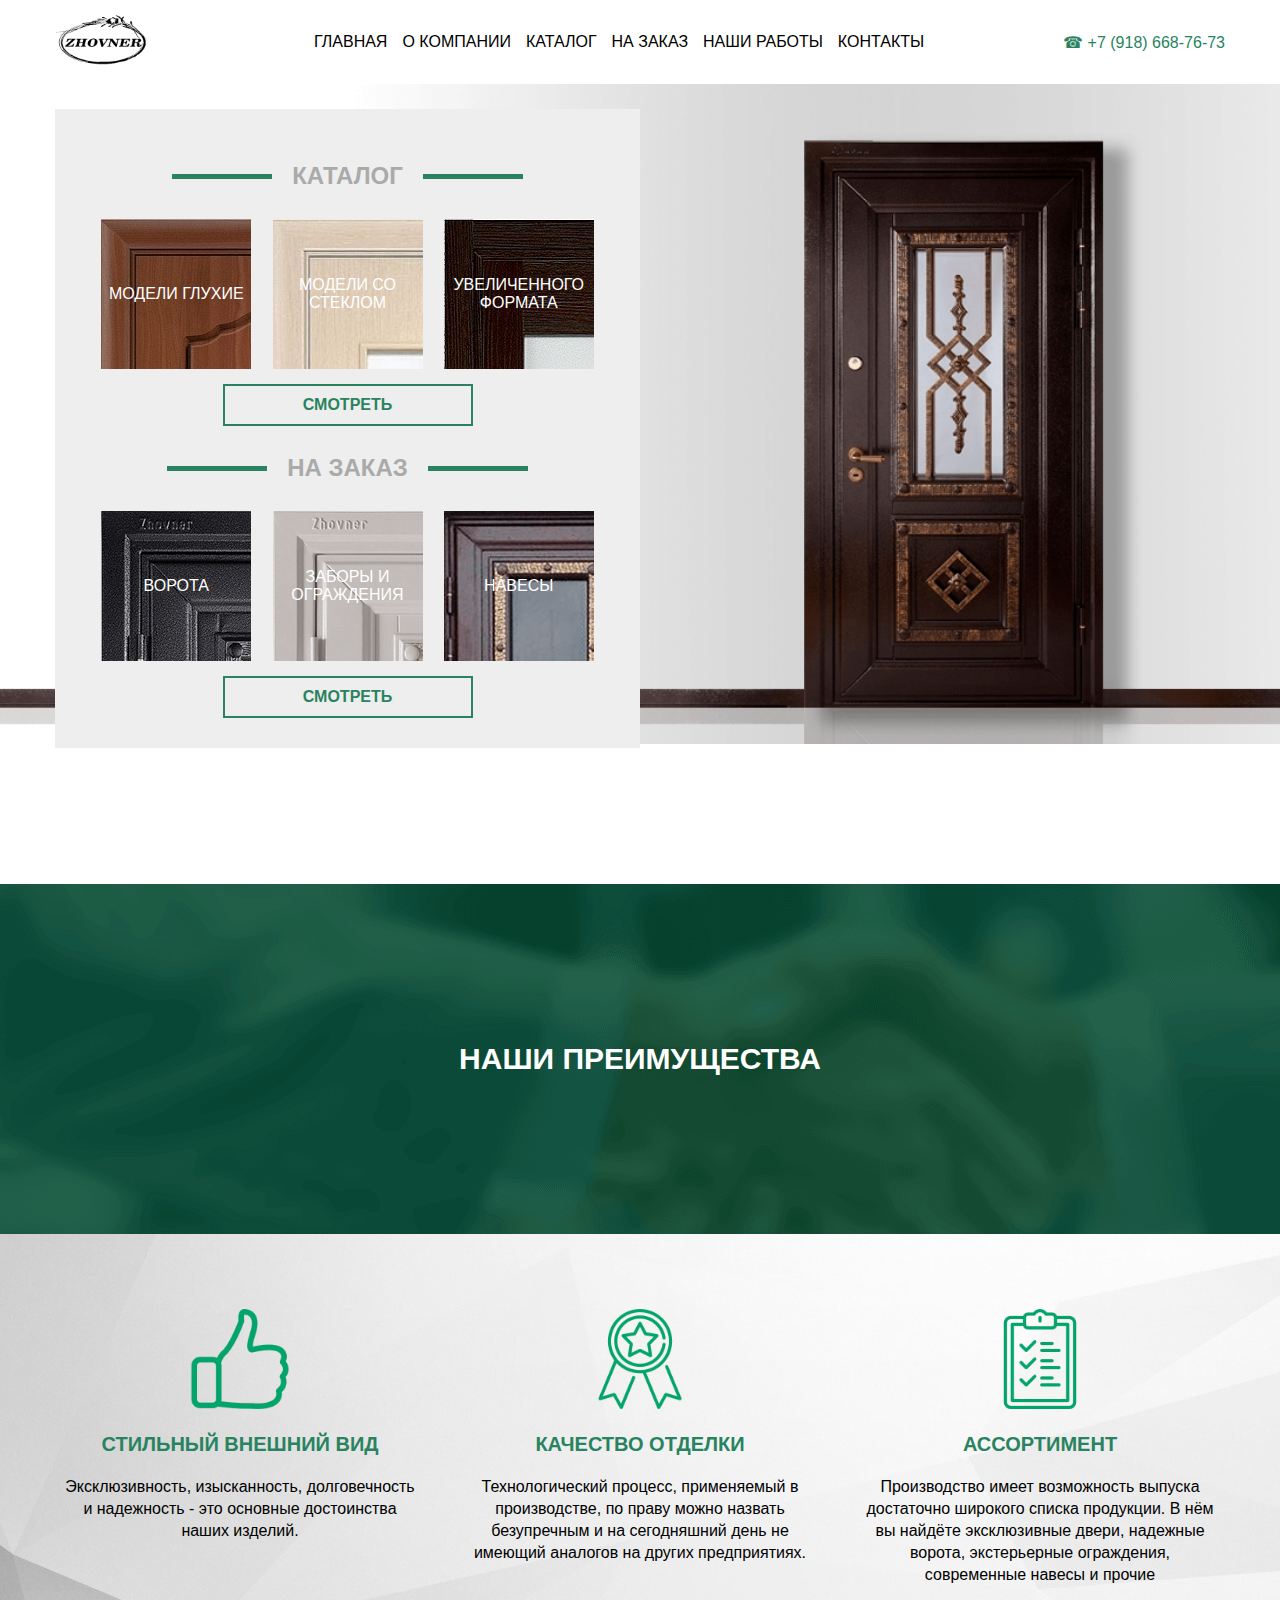
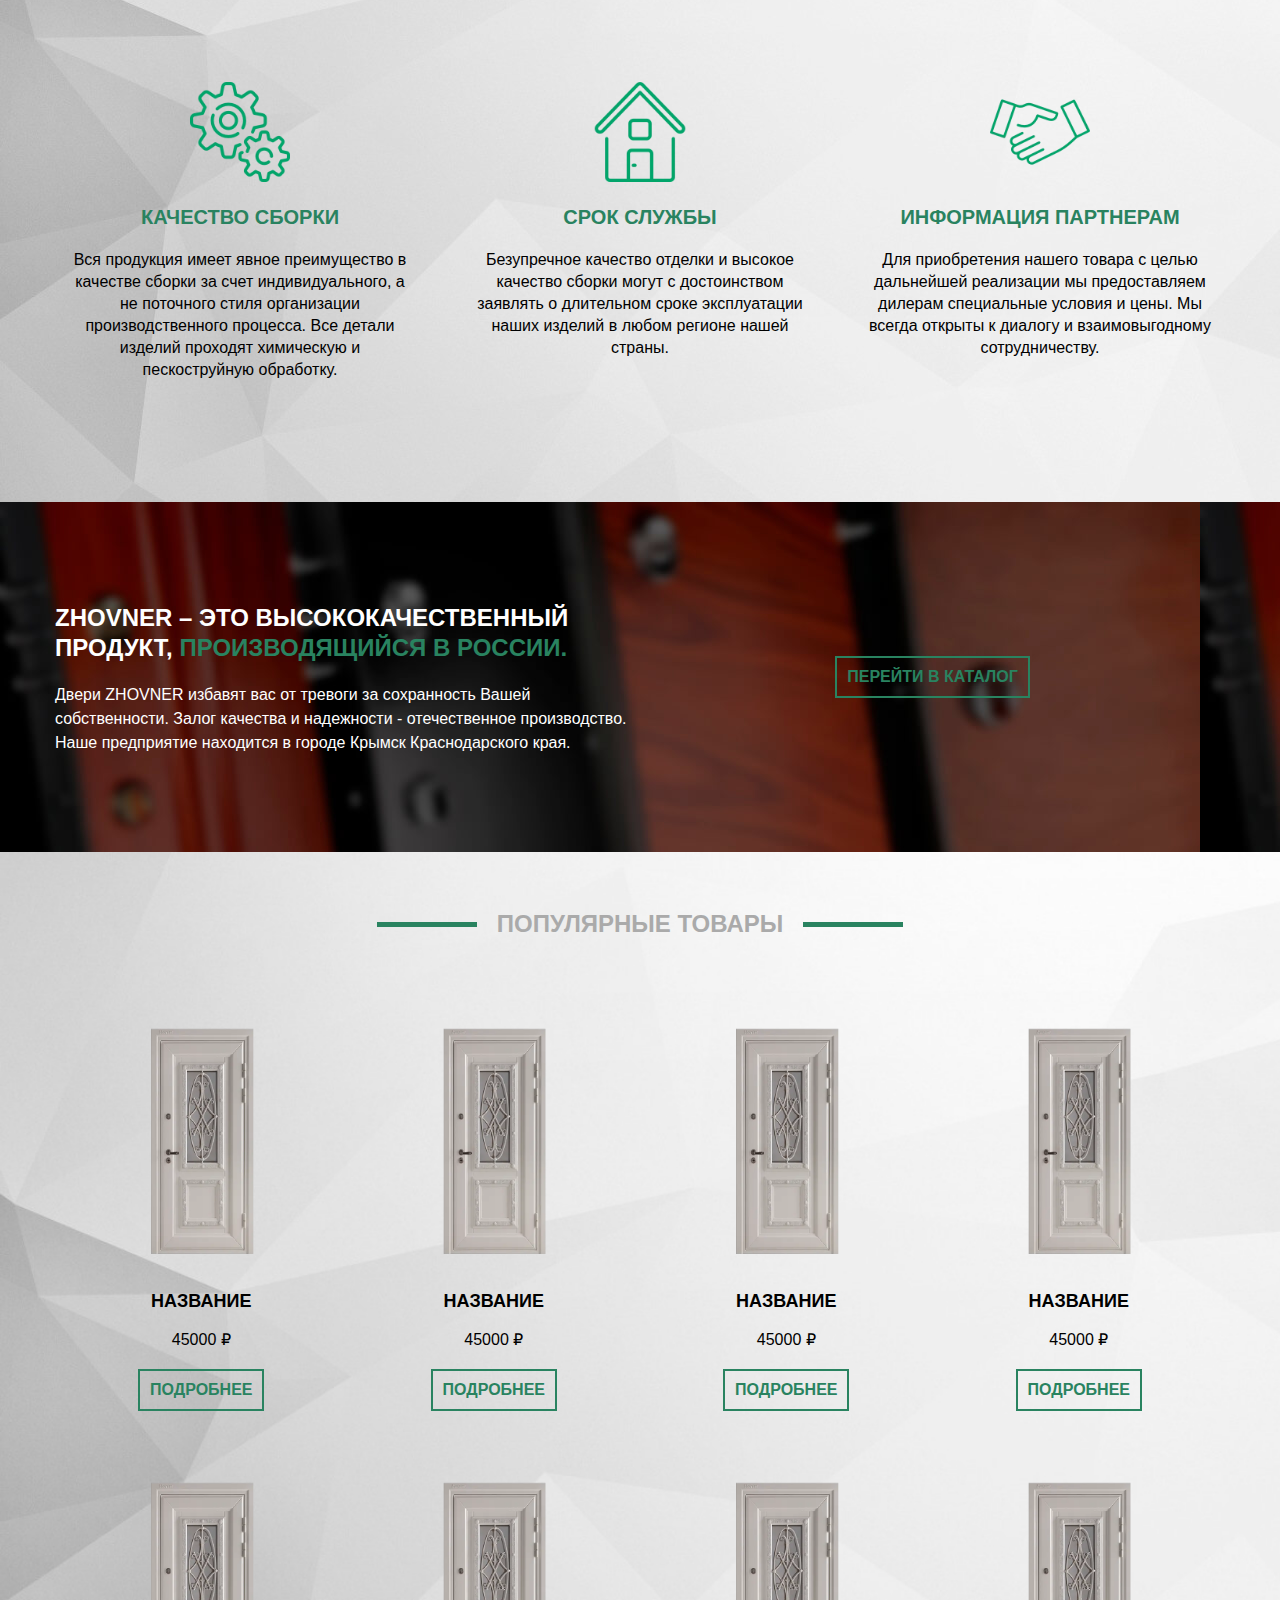
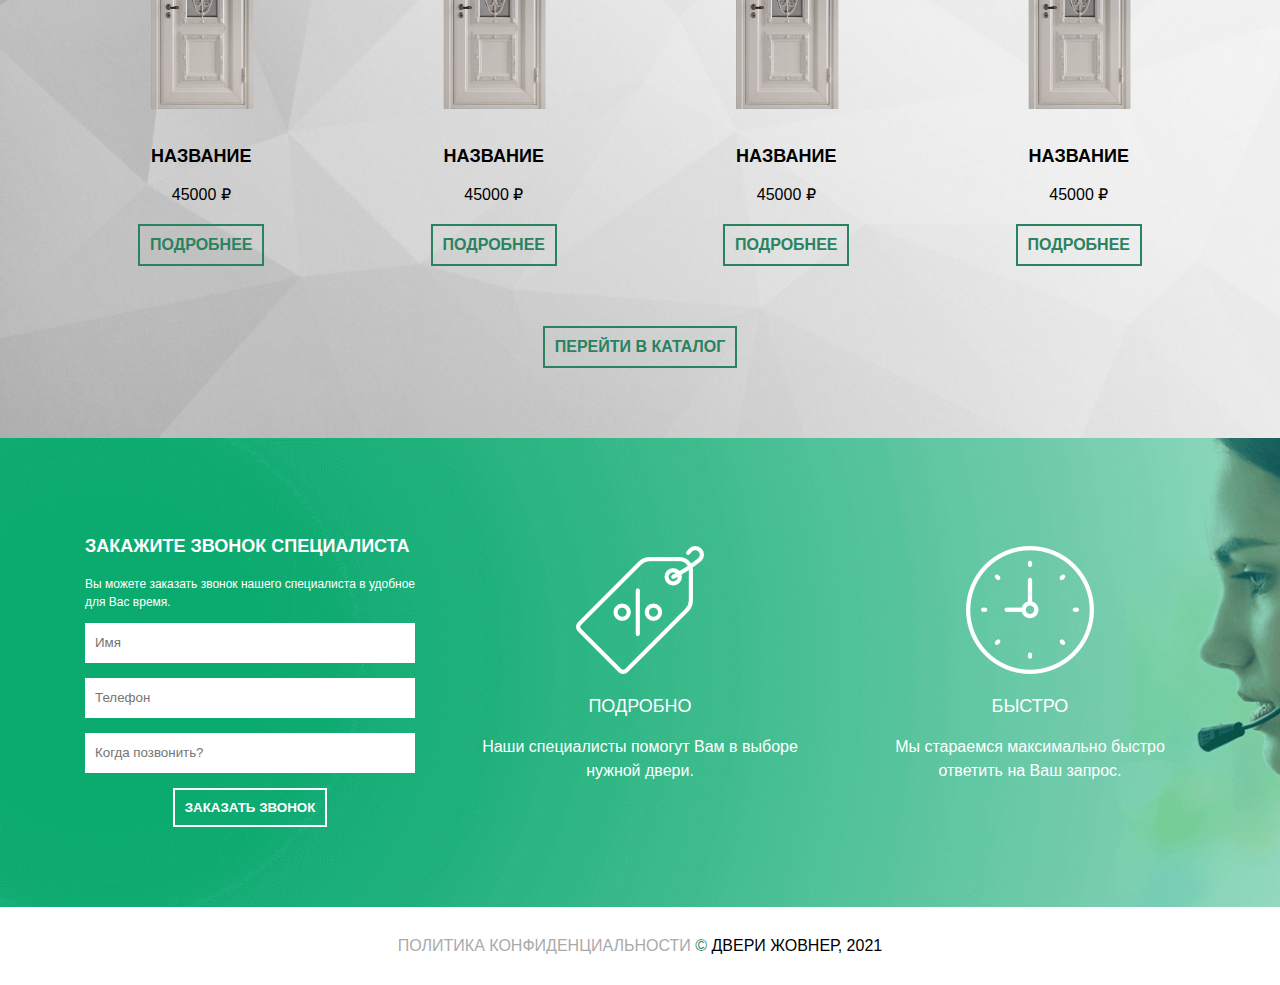
==== index.html @ bc4b4a81 "Созданы секции about, popular, answer, footer" ====
<!DOCTYPE html>
<html lang="ru">

<head>
    <meta charset="UTF-8">
    <meta http-equiv="X-UA-Compatible" content="IE=edge">
    <meta name="viewport" content="width=device-width, initial-scale=1.0">
    <title>Главная</title>
    <link rel="shortcut icon" href="img/logo.png" type="image/x-icon">
    <link rel="stylesheet" href="css/index.css">
</head>

<body>
    <main>
        <!-- Header -->
        <header class="header">
            <div class="container header__container">
                <div class="row header-row">
                    <div class="logo">
                        <a href="index.html">
                            <picture class="logo__pic">
                                <source srcset="img/logo.webp" type="image/webp">
                                <img class="logo__img" src="img/logo.png" alt="логотип">
                            </picture>
                        </a>
                    </div>

                    <ul class="menu">
                        <li class="menu__list"><a class="menu_link" href="">Главная</a></li>
                        <li class="menu__list"><a class="menu_link" href="">О компании</a></li>
                        <li class="menu__list"><a class="menu_link" href="">Каталог</a></li>
                        <li class="menu__list"><a class="menu_link" href="">На заказ</a></li>
                        <li class="menu__list"><a class="menu_link" href="">Наши работы</a></li>
                        <li class="menu__list"><a class="menu_link" href="">Контакты</a></li>
                    </ul>

                    <div class="header-phone">
                        <a href="tel:+79186687673" rel="nofollow" class="header-phone__link">&#9742; +7 (918) 668-76-73</a>
                    </div>

                </div>

            </div>
        </header>

        <!-- Hero -->
        <section class="hero" style="background-image: url(img/hero-bg.png) ;">
            <div class="container hero__container">
                <div class="row hero__row">
                    <div class="hero__inner">
                        <div class="hero__catalog">
                            <h2 class="hero__title">Каталог</h2>
                            <div class="doors">
                                <div class="door">
                                    <div class="door__name" style="background-image: url(img/hero-door1.jpg) ;">Модели глухие</div>
                                </div>
                                <div class="door">
                                    <div class="door__name" style="background-image: url(img/hero-door2.jpg) ;">Модели со стеклом</div>
                                </div>
                                <div class="door">
                                    <div class="door__name" style="background-image: url(img/hero-door3.jpg) ;">Увеличенного формата</div>
                                </div>
                            </div>
                            <a href="catalog.html" class="btn hero-btn">Смотреть</a>
                        </div>

                        <div class="hero__order">
                            <h2 class="hero__title">На заказ</h2>
                            <div class="doors">
                                <div class="door">
                                    <div class="door__name" style="background-image: url(img/hero-door4.png) ;">Ворота</div>
                                </div>
                                <div class="door">
                                    <div class="door__name" style="background-image: url(img/hero-door5.png) ;">Заборы и ограждения</div>
                                </div>
                                <div class="door">
                                    <div class="door__name" style="background-image: url(img/hero-door6.png) ;">Навесы</div>
                                </div>
                            </div>
                            <a href="order.html" class="btn hero-btn">Смотреть</a>
                        </div>
                    </div>
                </div>
            </div>
        </section>


        <!-- Advantages -->
        <section class="advantages">
            <div class="advantages__header" style="background-image: url(img/bg-advantages.png);">
                <div class="container">
                    <h2 class="advantages__title">НАШИ ПРЕИМУЩЕСТВА</h2>
                </div>
            </div>

            <div class="advantages-block" style="background-image: url(img/background.jpg) ;">
                <div class="container">
                    <div class="advantages-cards row">
                        <div class="advantages-card">
                            <picture class="advantages-card__pic">
                                <source srcset="img/icons/like.webp" type="image/webp">
                                <img class="advantages-card__img" src="img/icons/like.png" alt="иконка преимущества">
                            </picture>
                            <h3 class="advantages-card__title">СТИЛЬНЫЙ ВНЕШНИЙ ВИД</h3>
                            <p class="advantages-card__desc">Эксклюзивность, изысканность, долговечность и надежность - это основные достоинства наших изделий.</p>
                        </div>
                        <div class="advantages-card">
                            <picture class="advantages-card__pic">
                                <source srcset="img/icons/quality.webp" type="image/webp">
                                <img class="advantages-card__img" src="img/icons/quality.png" alt="иконка преимущества">
                            </picture>
                            <h3 class="advantages-card__title">КАЧЕСТВО ОТДЕЛКИ</h3>
                            <p class="advantages-card__desc">Технологический процесс, применяемый в производстве, по праву можно назвать безупречным и на сегодняшний день не имеющий аналогов на других предприятиях.</p>
                        </div>
                        <div class="advantages-card">
                            <picture class="advantages-card__pic">
                                <source srcset="img/icons/list.webp" type="image/webp">
                                <img class="advantages-card__img" src="img/icons/list.png" alt="иконка преимущества">
                            </picture>
                            <h3 class="advantages-card__title">АССОРТИМЕНТ</h3>
                            <p class="advantages-card__desc">Производство имеет возможность выпуска достаточно широкого списка продукции. В нём вы найдёте эксклюзивные двери, надежные ворота, экстерьерные ограждения, современные навесы и прочие</p>
                        </div>
                        <div class="advantages-card">
                            <picture class="advantages-card__pic">
                                <source srcset="img/icons/gears.webp" type="image/webp">
                                <img class="advantages-card__img" src="img/icons/gears.png" alt="иконка преимущества">
                            </picture>
                            <h3 class="advantages-card__title">КАЧЕСТВО СБОРКИ</h3>
                            <p class="advantages-card__desc">Вся продукция имеет явное преимущество в качестве сборки за счет индивидуального, а не поточного стиля организации производственного процесса. Все детали изделий проходят химическую и пескоструйную обработку.</p>
                        </div>
                        <div class="advantages-card">
                            <picture class="advantages-card__pic">
                                <source srcset="img/icons/home.webp" type="image/webp">
                                <img class="advantages-card__img" src="img/icons/home.png" alt="иконка преимущества">
                            </picture>
                            <h3 class="advantages-card__title">СРОК СЛУЖБЫ</h3>
                            <p class="advantages-card__desc">Безупречное качество отделки и высокое качество сборки могут с достоинством заявлять о длительном сроке эксплуатации наших изделий в любом регионе нашей страны.</p>
                        </div>
                        <div class="advantages-card">
                            <picture class="advantages-card__pic">
                                <source srcset="img/icons/handshake.webp" type="image/webp">
                                <img class="advantages-card__img" src="img/icons/handshake.png" alt="иконка преимущества">
                            </picture>
                            <h3 class="advantages-card__title">ИНФОРМАЦИЯ ПАРТНЕРАМ</h3>
                            <p class="advantages-card__desc">Для приобретения нашего товара с целью дальнейшей реализации мы предоставляем дилерам специальные условия и цены. Мы всегда открыты к диалогу и взаимовыгодному сотрудничеству.</p>
                        </div>
                    </div>
                </div>
            </div>

        </section>



        <!-- About us -->
        <section class="about" style="background-image: url(img/bg-about.jpg);">
            <div class="container">
                <div class="about-inner row">
                    <div class="about-content">
                        <h2 class="about-content__title">ZHOVNER – ЭТО ВЫСОКОКАЧЕСТВЕННЫЙ ПРОДУКТ, <span class="about-content__span">ПРОИЗВОДЯЩИЙСЯ В РОССИИ.</span></h2>
                        <p class="about-content__desc">Двери ZHOVNER избавят вас от тревоги за сохранность Вашей собственности. Залог качества и надежности - отечественное производство. Наше предприятие находится в городе Крымск Краснодарского края.</p>
                    </div>
                    <div class="about-button">
                        <a href="catalog.html" class="about-button__link btn">Перейти в каталог</a>
                    </div>
                </div>
            </div>
        </section>

        <!-- Popular -->
        <section class="popular" style="background-image: url(img/background.jpg);">
            <div class="container">
                <div class="popular-header row">
                    <h2 class="popular-header__title">ПОПУЛЯРНЫЕ ТОВАРЫ</h2>
                </div>
                <div class="popular-products row">
                    <div class="popular-product">
                        <picture class="popular-product__pic">
                            <source srcset="img/сatalog/door_anglia.webp" type="image/webp">
                            <img class="popular-product__img" src="img/сatalog/door_anglia.png" alt="название двери">
                        </picture>
                        <h3 class="popular-product__title">Название</h3>
                        <div class="popular-product__price">45000 &#8381;</div>
                        <a href="door.html" class="popular-product__btn btn">Подробнее</a>
                    </div>
                    <div class="popular-product">
                        <picture class="popular-product__pic">
                            <source srcset="img/сatalog/door_anglia.webp" type="image/webp">
                            <img class="popular-product__img" src="img/сatalog/door_anglia.png" alt="название двери">
                        </picture>
                        <h3 class="popular-product__title">Название</h3>
                        <div class="popular-product__price">45000 &#8381;</div>
                        <a href="door.html" class="popular-product__btn btn">Подробнее</a>
                    </div>
                    <div class="popular-product">
                        <picture class="popular-product__pic">
                            <source srcset="img/сatalog/door_anglia.webp" type="image/webp">
                            <img class="popular-product__img" src="img/сatalog/door_anglia.png" alt="название двери">
                        </picture>
                        <h3 class="popular-product__title">Название</h3>
                        <div class="popular-product__price">45000 &#8381;</div>
                        <a href="door.html" class="popular-product__btn btn">Подробнее</a>
                    </div>
                    <div class="popular-product">
                        <picture class="popular-product__pic">
                            <source srcset="img/сatalog/door_anglia.webp" type="image/webp">
                            <img class="popular-product__img" src="img/сatalog/door_anglia.png" alt="название двери">
                        </picture>
                        <h3 class="popular-product__title">Название</h3>
                        <div class="popular-product__price">45000 &#8381;</div>
                        <a href="door.html" class="popular-product__btn btn">Подробнее</a>
                    </div>
                    <div class="popular-product">
                        <picture class="popular-product__pic">
                            <source srcset="img/сatalog/door_anglia.webp" type="image/webp">
                            <img class="popular-product__img" src="img/сatalog/door_anglia.png" alt="название двери">
                        </picture>
                        <h3 class="popular-product__title">Название</h3>
                        <div class="popular-product__price">45000 &#8381;</div>
                        <a href="door.html" class="popular-product__btn btn">Подробнее</a>
                    </div>
                    <div class="popular-product">
                        <picture class="popular-product__pic">
                            <source srcset="img/сatalog/door_anglia.webp" type="image/webp">
                            <img class="popular-product__img" src="img/сatalog/door_anglia.png" alt="название двери">
                        </picture>
                        <h3 class="popular-product__title">Название</h3>
                        <div class="popular-product__price">45000 &#8381;</div>
                        <a href="door.html" class="popular-product__btn btn">Подробнее</a>
                    </div>
                    <div class="popular-product">
                        <picture class="popular-product__pic">
                            <source srcset="img/сatalog/door_anglia.webp" type="image/webp">
                            <img class="popular-product__img" src="img/сatalog/door_anglia.png" alt="название двери">
                        </picture>
                        <h3 class="popular-product__title">Название</h3>
                        <div class="popular-product__price">45000 &#8381;</div>
                        <a href="door.html" class="popular-product__btn btn">Подробнее</a>
                    </div>
                    <div class="popular-product">
                        <picture class="popular-product__pic">
                            <source srcset="img/сatalog/door_anglia.webp" type="image/webp">
                            <img class="popular-product__img" src="img/сatalog/door_anglia.png" alt="название двери">
                        </picture>
                        <h3 class="popular-product__title">Название</h3>
                        <div class="popular-product__price">45000 &#8381;</div>
                        <a href="door.html" class="popular-product__btn btn">Подробнее</a>
                    </div>

                </div>
                <div class="popular-button__wrapper row">
                    <div class="popular-button">
                        <a href="catalog.html" class="btn">Перейти в каталог</a>
                    </div>
                </div>
            </div>

        </section>

        <!-- Answer-->
        <section class="answer" style="background-image: url(img/bg-contacts.png);">
            <div class="container">
                <div class="answer-row row">
                    <div class="answer-block">
                        <h3 class="answer-block__title">Закажите звонок специалиста</h3>
                        <p class="answer-block__desc">Вы можете заказать звонок нашего специалиста в удобное для Вас время.</p>
                        <form action="" class="answer-form">
                            <input type="text" placeholder="Имя" class="answer-form__input">
                            <input type="text" placeholder="Телефон" class="answer-form__input">
                            <input type="text" placeholder="Когда позвонить?" class="answer-form__input">
                            <button class="answer-form__btn btn">Заказать звонок</button>
                        </form>
                    </div>
                    <div class="answer-card">
                        <picture class="answer-card__pic">
                            <source srcset="img/icons/tag.webp" type="image/webp">
                            <img class="answer-card__img" src="img/icons/tag.png" alt="подробно">
                        </picture>
                        <h3 class="answer-card__title">Подробно</h3>
                        <p class="answer-card__desc">Наши специалисты помогут Вам в выборе нужной двери.</p>
                    </div>
                    <div class="answer-card">
                        <picture class="answer-card__pic">
                            <source srcset="img/icons/clock.webp" type="image/webp">
                            <img class="answer-card__img" src="img/icons/clock.png" alt="быстро">
                        </picture>
                        <h3 class="answer-card__title">Быстро</h3>
                        <p class="answer-card__desc">Мы стараемся максимально быстро ответить на Ваш запрос.</p>
                    </div>
                </div>
            </div>
        </section>

        <!-- Footer -->
        <footer class="footer">
            <div class="container">
                <div class="footer-row row">
                    <div class="footer-content">
                        <a href="policy.html" class="footer-content__link">Политика конфиденциальности</a>
                        <span class="footer-content__span">&copy; </span> Двери Жовнер, 2021
                    </div>

                </div>
            </div>

        </footer>

    </main>


</body>

</html>
---- css/index.css ----
@charset "UTF-8";
/* Переменные */
:root {
  --text-main: #000;
  --text-dark: #222;
  --text-light: #fff;
  --text-accent: #298360;
  --text-danger: #f00;
  --text-small: #aaa;
}

/* Общие */
* {
  -webkit-box-sizing: border-box;
          box-sizing: border-box;
}

body {
  margin: 0;
  font-family: sans-serif;
  color: var(--text-main);
}

input,
textarea {
  font-family: sans-serif;
}

.container {
  margin: 0 auto;
  max-width: 1200px;
  width: 100%;
}

.row {
  padding: 0px 15px;
  display: -webkit-box;
  display: -ms-flexbox;
  display: flex;
  -ms-flex-wrap: wrap;
      flex-wrap: wrap;
  -webkit-box-align: center;
      -ms-flex-align: center;
          align-items: center;
  -webkit-box-pack: justify;
      -ms-flex-pack: justify;
          justify-content: space-between;
}

/* @header */
.header {
  background-color: #fff;
  padding: 15px 0;
}

.logo__pic {
  display: block;
}
.logo__img {
  height: 50px;
}

.menu {
  display: -webkit-box;
  display: -ms-flexbox;
  display: flex;
  list-style: none;
  text-transform: uppercase;
}
.menu_link {
  color: var(--text-main);
  text-decoration: none;
  margin-right: 15px;
}
.menu_link:hover {
  opacity: 1;
  visibility: visible;
  color: var(--text-accent);
}
.menu_link.active:hover {
  opacity: 1;
  visibility: visible;
}
.menu__list {
  position: relative;
}
.menu__list:last-child {
  margin-right: 0px;
}

.header-phone__link {
  color: var(--text-accent);
  text-decoration: none;
}
.header-phone__link:hover {
  color: var(--text-main);
  text-decoration: underline;
}

/* @hero */
.hero {
  min-height: 800px;
  background-repeat: no-repeat;
  background-position: top center;
  background-size: contain;
}

.hero__inner {
  width: 50%;
  background-color: #eee;
  padding: 25px;
  margin-top: 25px;
}
.hero__title {
  color: var(--text-small);
  text-transform: uppercase;
  display: -webkit-box;
  display: -ms-flexbox;
  display: flex;
  -webkit-box-pack: center;
      -ms-flex-pack: center;
          justify-content: center;
  -webkit-box-align: center;
      -ms-flex-align: center;
          align-items: center;
}

.hero__title::before,
.hero__title::after {
  display: block;
  content: "";
  width: 100px;
  height: 5px;
  background-color: var(--text-accent);
  margin: 20px;
}

.doors {
  display: -webkit-box;
  display: -ms-flexbox;
  display: flex;
  -webkit-box-pack: space-evenly;
      -ms-flex-pack: space-evenly;
          justify-content: space-evenly;
}

.door {
  text-align: center;
}
.door__name {
  text-transform: uppercase;
  color: var(--text-light);
  background-color: var(--text-small);
  width: 150px;
  height: 150px;
  display: -webkit-box;
  display: -ms-flexbox;
  display: flex;
  -webkit-box-align: center;
      -ms-flex-align: center;
          align-items: center;
  -webkit-box-pack: center;
      -ms-flex-pack: center;
          justify-content: center;
}

.btn {
  cursor: pointer;
  display: inline-block;
  text-transform: uppercase;
  text-decoration: none;
  color: var(--text-accent);
  border: 2px solid var(--text-accent);
  background-color: transparent;
  text-align: center;
  font-weight: bold;
  padding: 10px;
  margin: 20px 0px;
  -webkit-transition: 0.2s;
  -o-transition: 0.2s;
  transition: 0.2s;
}

.hero-btn {
  display: block;
  max-width: 250px;
  margin: 15px auto 5px;
}

.btn:hover,
.btn:focus,
.hero-btn:hover {
  color: var(--text-light);
  background-color: var(--text-accent);
}

/* @advantages */
.advantages__header {
  height: 350px;
  font-size: 20px;
  display: -webkit-box;
  display: -ms-flexbox;
  display: flex;
  -webkit-box-align: center;
      -ms-flex-align: center;
          align-items: center;
  text-align: center;
  color: var(--text-light);
}
.advantages__title {
  text-transform: uppercase;
}

.advantages-cards {
  -webkit-box-align: stretch;
      -ms-flex-align: stretch;
          align-items: stretch;
  padding: 50px 0px;
}

.advantages-card {
  text-align: center;
  width: 33.333%;
  padding: 25px;
  margin-bottom: 30px;
}
.advantages-card__pic {
  display: block;
}
.advantages-card__img {
  width: 100px;
  height: auto;
}
.advantages-card__title {
  text-transform: uppercase;
  color: var(--text-accent);
  font-size: 20px;
}
.advantages-card__desc {
  line-height: 22px;
}

/* @about */
.about {
  display: -webkit-box;
  display: -ms-flexbox;
  display: flex;
  -webkit-box-align: center;
      -ms-flex-align: center;
          align-items: center;
  min-height: 350px;
  color: var(--text-light);
}

.about-button {
  width: 50%;
  text-align: center;
}
.about-content {
  width: 50%;
}
.about-content__title {
  line-height: 30px;
  text-transform: uppercase;
}
.about-content__span {
  color: var(--text-accent);
}
.about-content__desc {
  line-height: 24px;
}

/* @popular */
.popular {
  background-size: cover;
  padding-bottom: 50px;
}

.popular-header {
  -webkit-box-pack: center;
      -ms-flex-pack: center;
          justify-content: center;
  padding: 30px 0px;
}
.popular-header__title {
  color: var(--text-small);
  text-transform: uppercase;
  -webkit-box-pack: center;
      -ms-flex-pack: center;
          justify-content: center;
  display: -webkit-box;
  display: -ms-flexbox;
  display: flex;
  -webkit-box-align: center;
      -ms-flex-align: center;
          align-items: center;
}
.popular-header__title::before, .popular-header__title::after {
  display: block;
  content: "";
  width: 100px;
  height: 5px;
  background-color: var(--text-accent);
  margin: 20px;
}

.popular-product {
  width: 25%;
  text-align: center;
  padding: 20px;
}
.popular-product__pic {
  display: block;
}
.popular-product__img {
  width: 100%;
  height: auto;
}
.popular-product__title {
  font-size: 18px;
  text-transform: uppercase;
}
.popular-button {
  width: 100%;
  text-align: center;
}

/* @answer */
/* Форма обратной связи */
.answer {
  background-size: cover;
  padding: 50px 0px;
  color: var(--text-light);
}

.answer-block {
  width: 33.333%;
  padding: 30px;
}
.answer-block__title {
  text-transform: uppercase;
  font-size: 18px;
  font-weight: bold;
}
.answer-block__desc {
  font-size: 12px;
  line-height: 18px;
}

.answer-form input:not([type=submit]) {
  border: none;
  width: 100%;
  height: 40px;
  padding: 10px;
  margin-bottom: 15px;
}

.answer-form button.btn,
.answer-form input[type=submit].btn {
  border-color: var(--text-light);
  color: var(--text-light);
  display: block;
  margin: 0 auto;
}

.answer-form button.btn:hover,
.answer-form input[type=submit].btn:hover {
  border-color: var(--text-accent);
}

.answer-card {
  text-align: center;
  width: 33.333%;
  padding: 30px;
}
.answer-card__title {
  text-transform: uppercase;
  font-size: 18px;
  font-weight: normal;
}
.answer-card__desc {
  line-height: 24px;
}

/* @footer  */
.footer {
  text-transform: uppercase;
  padding: 30px 0px;
}

.footer-content {
  width: 100%;
  text-align: center;
}
.footer-content__link {
  color: var(--text-small);
  text-decoration: none;
  -webkit-transition: 0.2s;
  -o-transition: 0.2s;
  transition: 0.2s;
}
.footer-content__link:hover {
  color: var(--text-accent);
  border-bottom: 1px solid var(--text-accent);
}
.footer-content__span {
  color: var(--text-accent);
}

/* 


*/
/*  */
/* 
















*/
/* Адаптивная версия */
/* lg */
@media (max-width: 1025px) {
  .container {
    max-width: 568px;
  }
  .menu {
    -webkit-box-orient: vertical;
    -webkit-box-direction: normal;
        -ms-flex-direction: column;
            flex-direction: column;
    padding-left: 10px;
  }
  .hero,
.advantages-block,
.answer {
    background-size: cover;
    background-position: center;
  }
  .hero__inner {
    width: 100%;
  }
  .advantages-card,
.popular-product,
.answer-card {
    width: 50%;
  }
  .about-content,
.about-button {
    width: 100%;
  }
  .answer-block {
    width: 100%;
  }
}
/* md */
@media (max-width: 825px) {
  .container {
    max-width: 540px;
  }
  .hero__title::before,
.hero__title::after,
.popular-header__title::before,
.popular-header__title::after {
    width: 40px;
  }
  .door__name {
    width: 120px;
    height: 120px;
    font-size: 12px;
    font-weight: bold;
  }
}
/* sm */
@media (max-width: 416px) {
  .container {
    max-width: 280px;
  }
  .header-row {
    -webkit-box-pack: center;
        -ms-flex-pack: center;
            justify-content: center;
  }
  .hero {
    padding-bottom: 20px;
  }
  .hero__title,
.popular-header__title {
    text-align: center;
    font-size: 16px;
  }
  .about-content__title {
    font-size: 16px;
  }
  .doors {
    -ms-flex-wrap: wrap;
        flex-wrap: wrap;
  }
  .btn {
    margin: 5px 0;
  }
  .hero__title::before,
.hero__title::after {
    width: 40px;
  }
  .door__name {
    width: 120px;
    height: 120px;
    font-size: 12px;
    font-weight: bold;
  }
  .advantages-card,
.popular-product,
.answer-card {
    width: 100%;
  }
  .about {
    padding-bottom: 20px;
  }
}
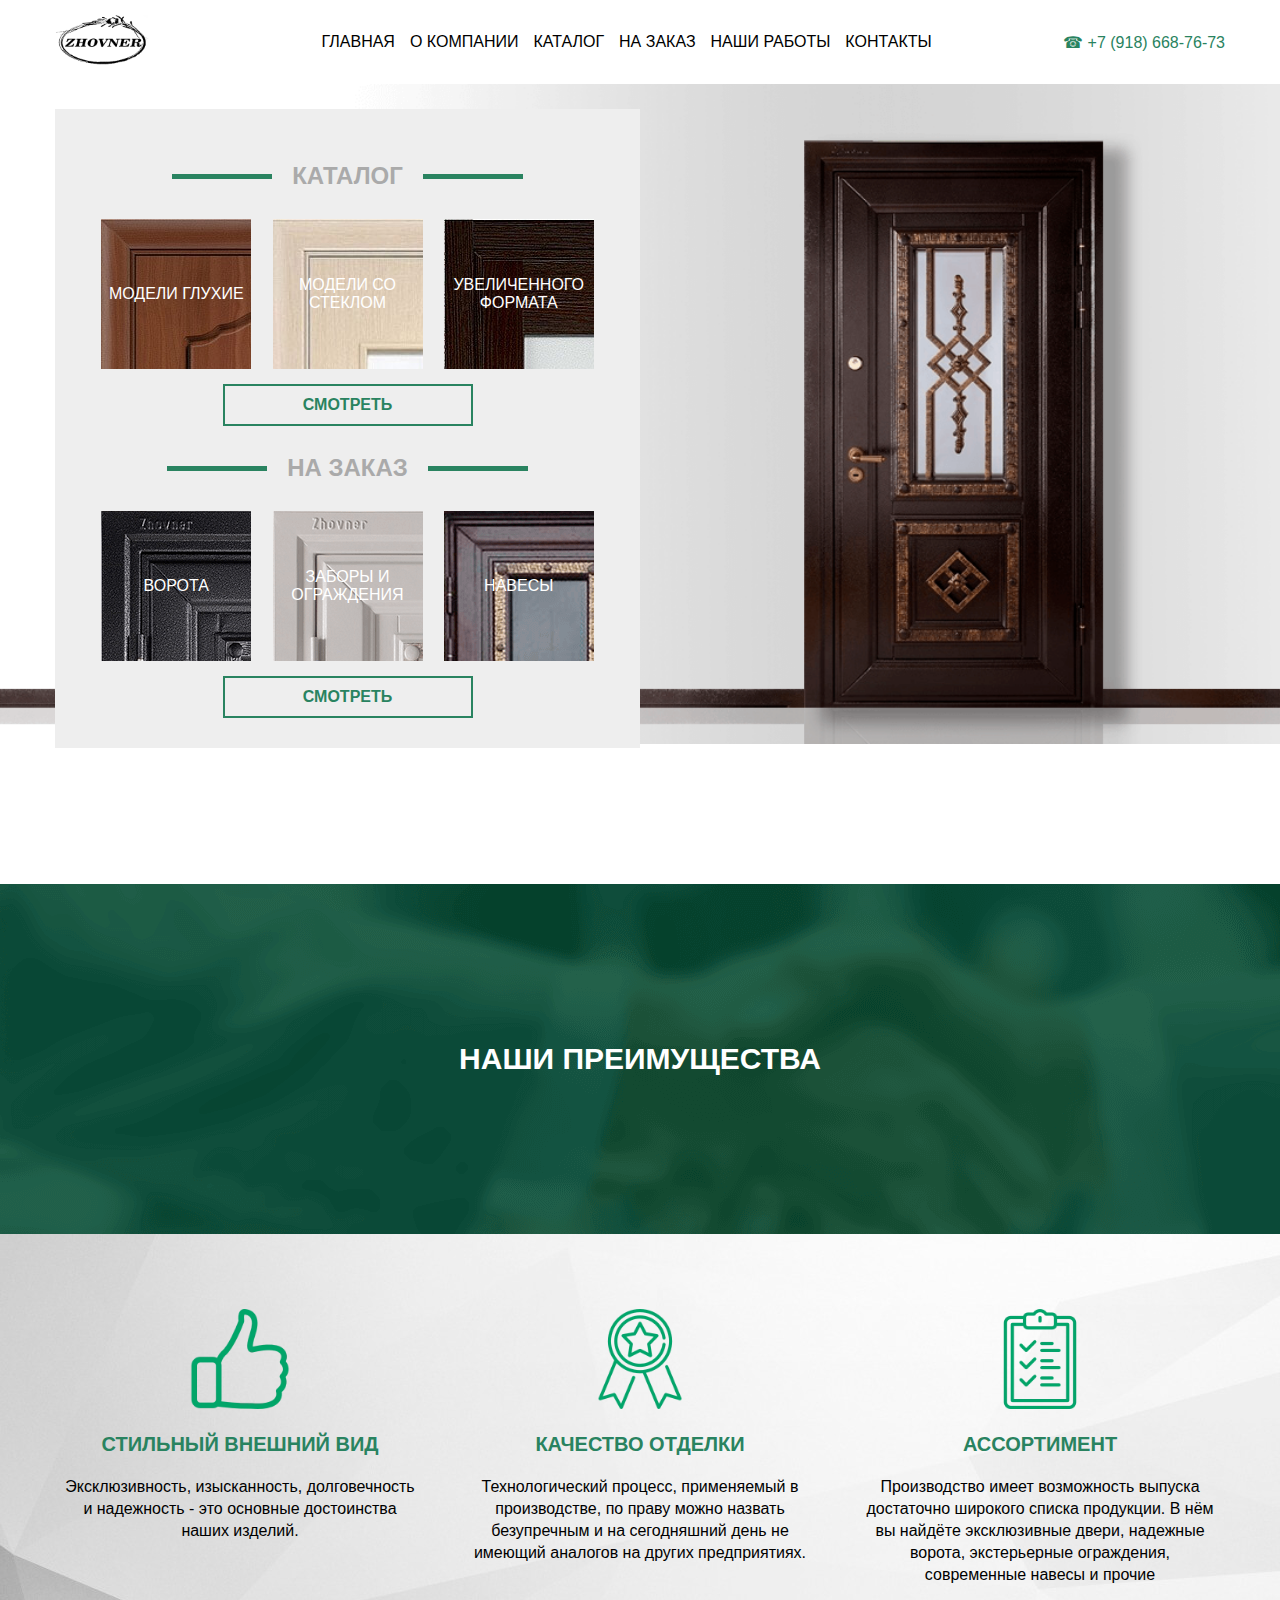
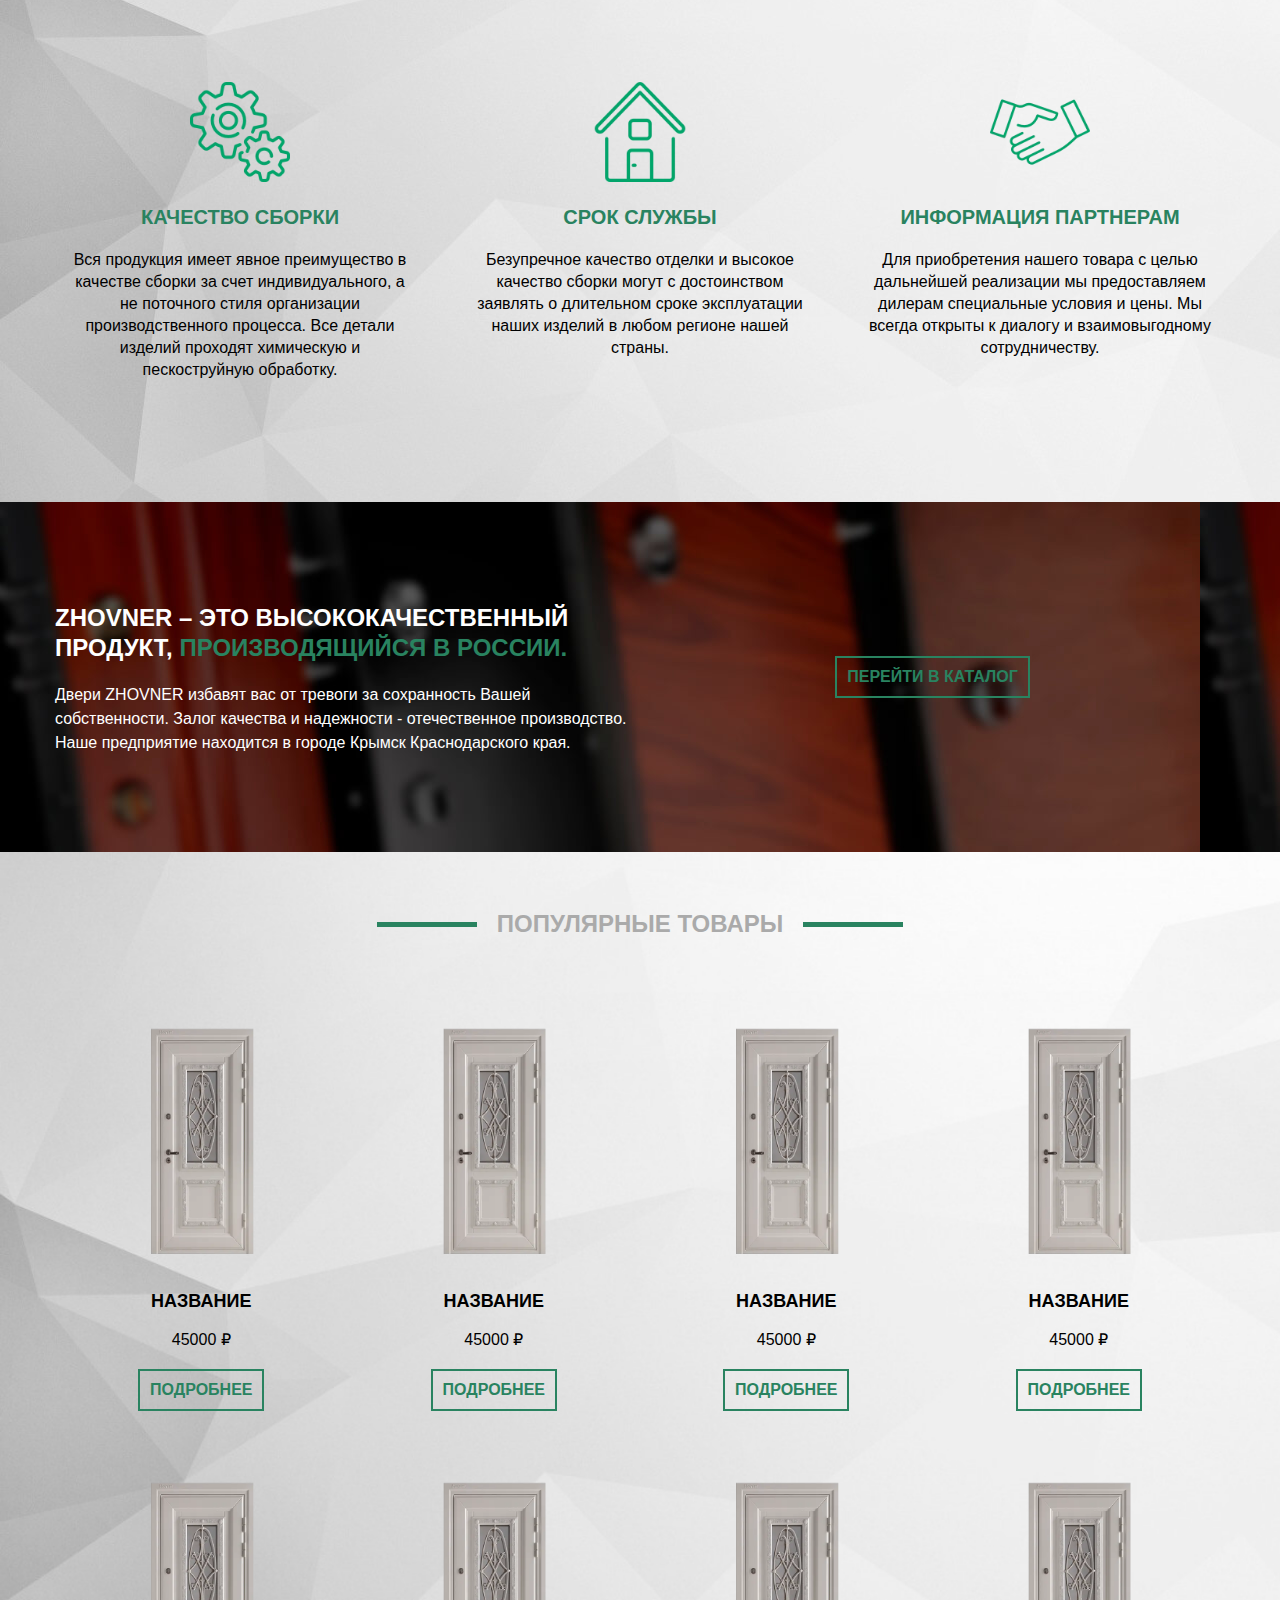
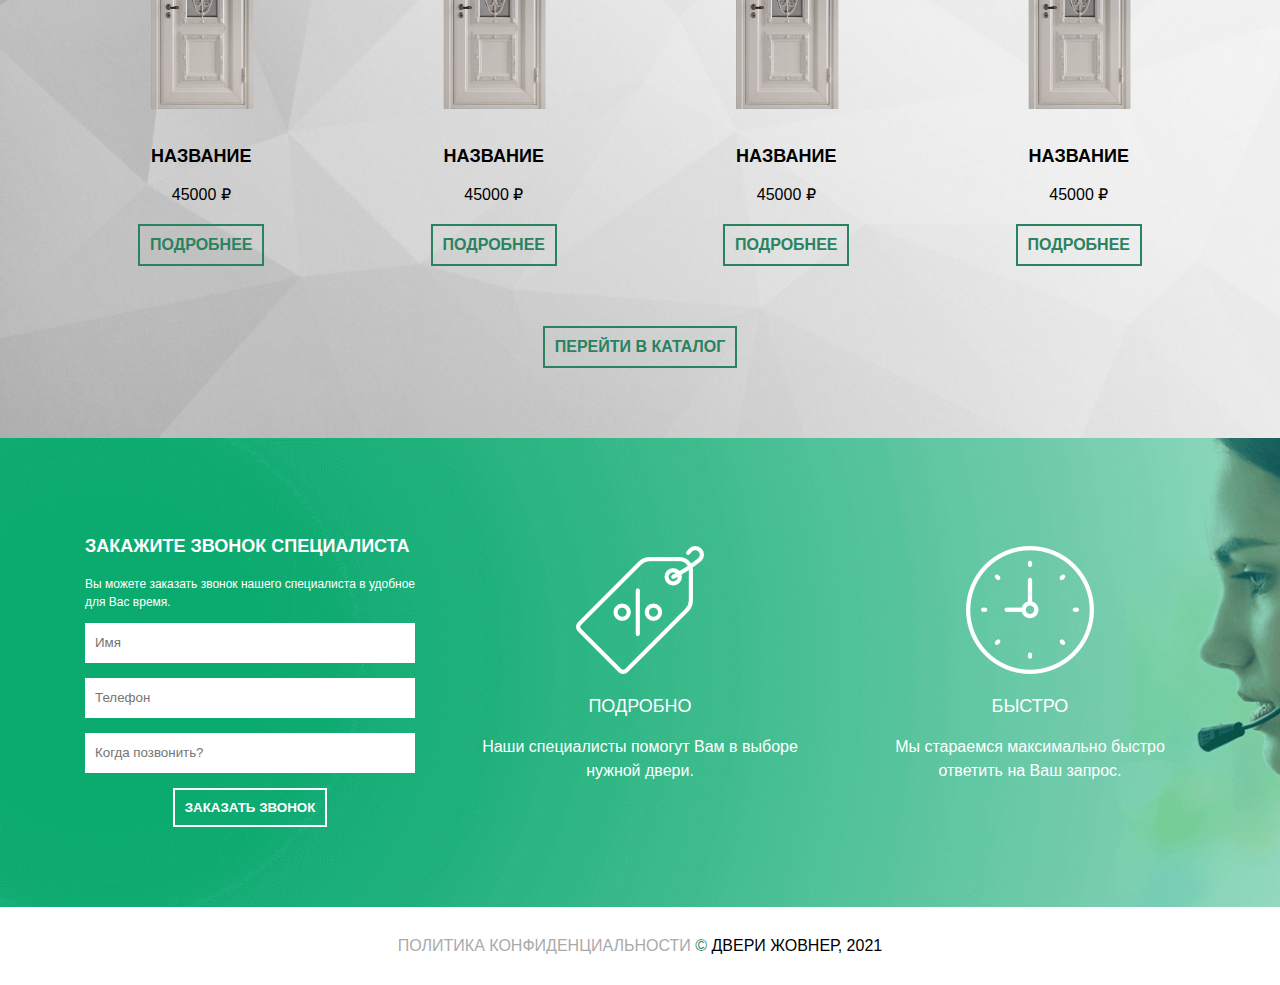
==== commit 8ad5d8d8: "Created 404, policy, about pages" ====
--- a/index.html
+++ b/index.html
@@ -26,12 +26,12 @@
                     </div>
 
                     <ul class="menu">
-                        <li class="menu__list"><a class="menu_link" href="">Главная</a></li>
-                        <li class="menu__list"><a class="menu_link" href="">О компании</a></li>
-                        <li class="menu__list"><a class="menu_link" href="">Каталог</a></li>
-                        <li class="menu__list"><a class="menu_link" href="">На заказ</a></li>
-                        <li class="menu__list"><a class="menu_link" href="">Наши работы</a></li>
-                        <li class="menu__list"><a class="menu_link" href="">Контакты</a></li>
+                        <li class="menu__list"><a class="menu__link" href="index.html">Главная</a></li>
+                        <li class="menu__list"><a class="menu__link" href="about.html">О компании</a></li>
+                        <li class="menu__list"><a class="menu__link" href="catalog.html">Каталог</a></li>
+                        <li class="menu__list"><a class="menu__link" href="order.html">На заказ</a></li>
+                        <li class="menu__list"><a class="menu__link" href="portfolio.html">Наши работы</a></li>
+                        <li class="menu__list"><a class="menu__link" href="contacts.html">Контакты</a></li>
                     </ul>
 
                     <div class="header-phone">
--- a/css/index.css
+++ b/css/index.css
@@ -67,24 +67,27 @@
   list-style: none;
   text-transform: uppercase;
 }
-.menu_link {
+.menu__link {
   color: var(--text-main);
   text-decoration: none;
   margin-right: 15px;
 }
-.menu_link:hover {
+.menu__link:hover {
   opacity: 1;
   visibility: visible;
   color: var(--text-accent);
 }
-.menu_link.active:hover {
+.menu__link.active:hover {
   opacity: 1;
   visibility: visible;
 }
+.menu__link:last-child a {
+  margin-right: 0px;
+}
 .menu__list {
   position: relative;
 }
-.menu__list:last-child {
+.menu__list:last-child a {
   margin-right: 0px;
 }
 
@@ -407,6 +410,89 @@
   color: var(--text-accent);
 }
 
+/* @policy */
+.policy {
+  background-size: cover;
+  padding: 80px 0;
+  line-height: 26px;
+}
+
+.policy-row__title {
+  text-transform: uppercase;
+}
+/* @page404  */
+.page404 {
+  background-color: #eee;
+  padding: 150px 0;
+  text-align: center;
+}
+
+.page404-content {
+  width: 100%;
+}
+.page404-content__title {
+  font-size: 150px;
+  margin: 15px 0;
+}
+.page404-content__error {
+  font-size: 36px;
+  color: var(--text-small);
+}
+.page404-content__desc {
+  font-size: 22px;
+  line-height: 36px;
+}
+
+/* @about-company */
+.about-company {
+  background-size: cover;
+  padding: 80px 0;
+}
+
+.company-content {
+  width: 100%;
+}
+.company-content__pic {
+  display: block;
+}
+.company-content__img {
+  float: left;
+  width: 100%;
+  max-width: 450px;
+  margin-right: 15px;
+  margin-bottom: 15px;
+}
+.company-content__title {
+  text-transform: uppercase;
+  font-size: 26px;
+}
+.company-content__desc {
+  line-height: 26px;
+}
+
+/* @pasport */
+.pasport {
+  text-align: center;
+  color: var(--text-light);
+  background-size: cover;
+  padding: 80px 0;
+}
+
+.pasport-content {
+  width: 100%;
+}
+.pasport-content__title {
+  text-transform: uppercase;
+}
+.pasport-btn {
+  border-color: var(--text-light);
+  color: var(--text-light);
+}
+
+.pasport-btn:hover {
+  border-color: var(--text-accent);
+}
+
 /* 
 
 
@@ -464,6 +550,9 @@
   .answer-block {
     width: 100%;
   }
+  .company-content__img {
+    float: none;
+  }
 }
 /* md */
 @media (max-width: 825px) {
@@ -529,4 +618,7 @@
   .about {
     padding-bottom: 20px;
   }
+  .policy-row__title {
+    font-size: 16px;
+  }
 }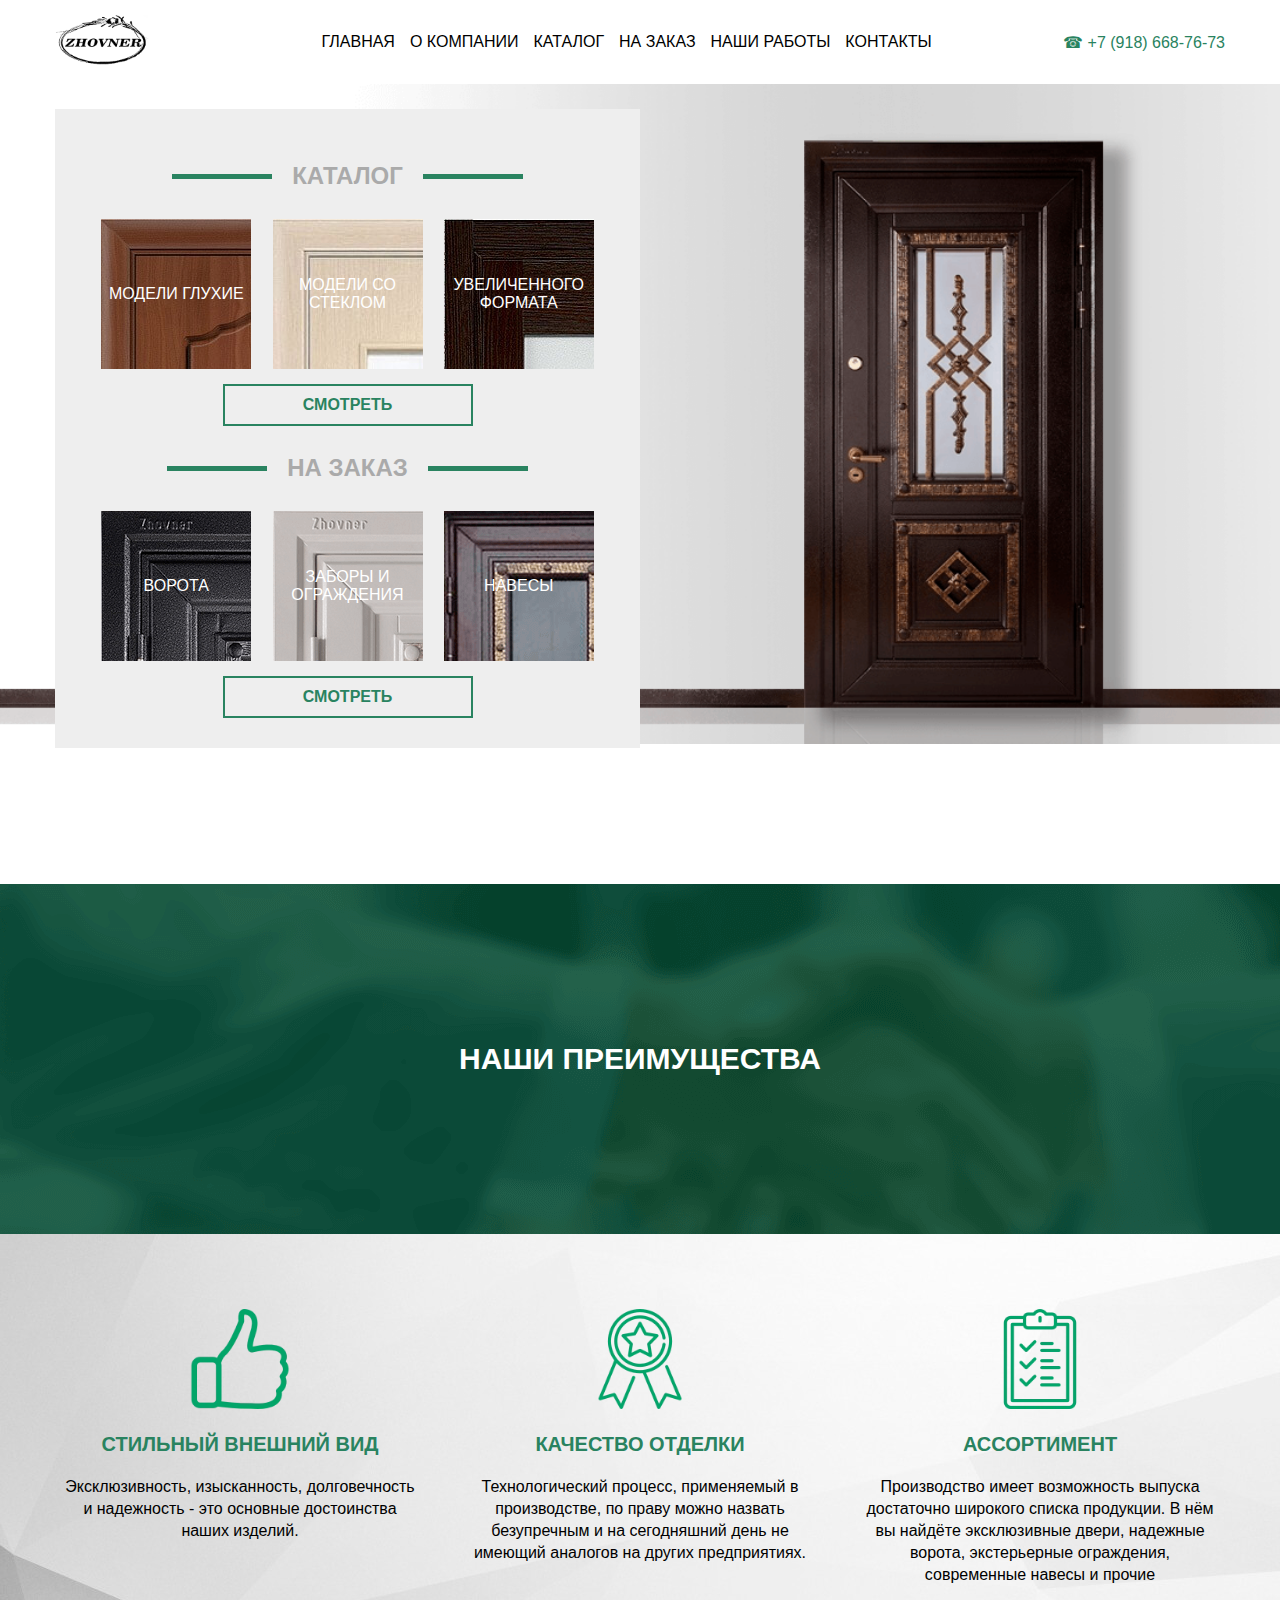
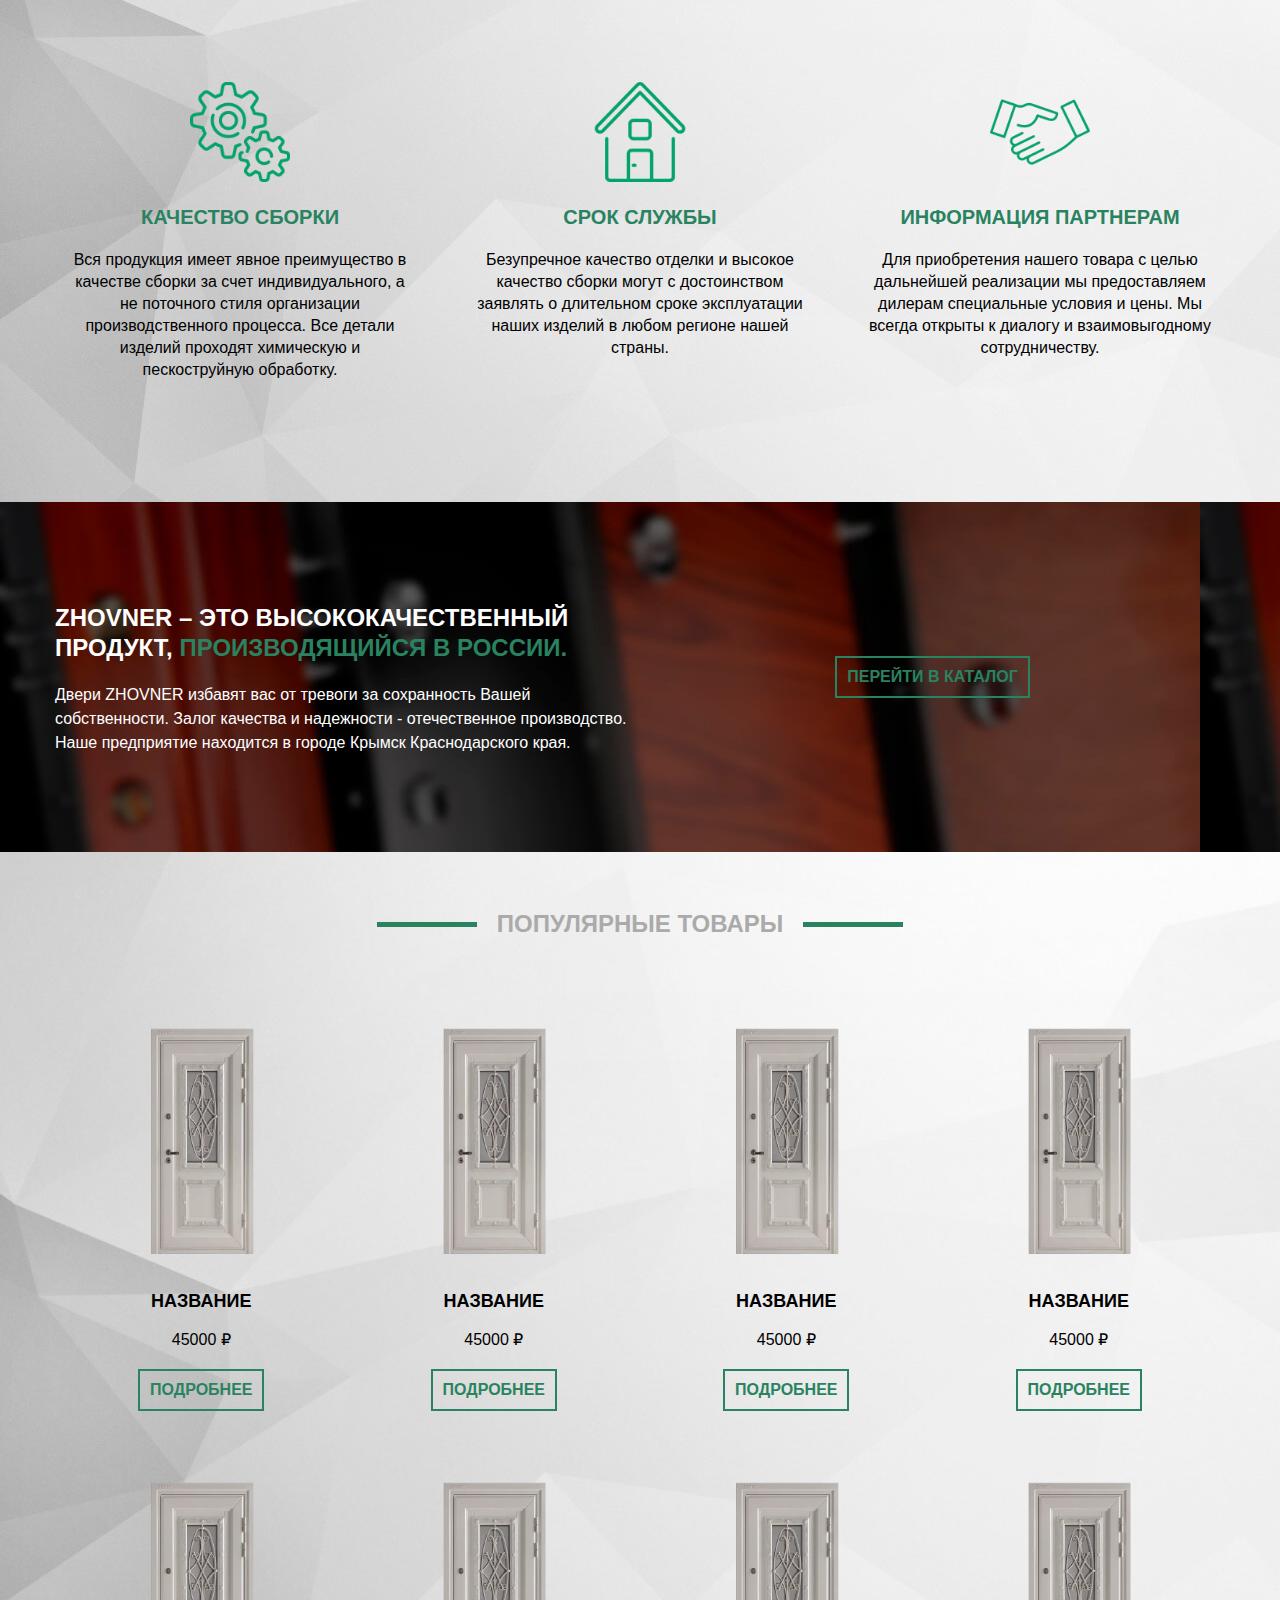
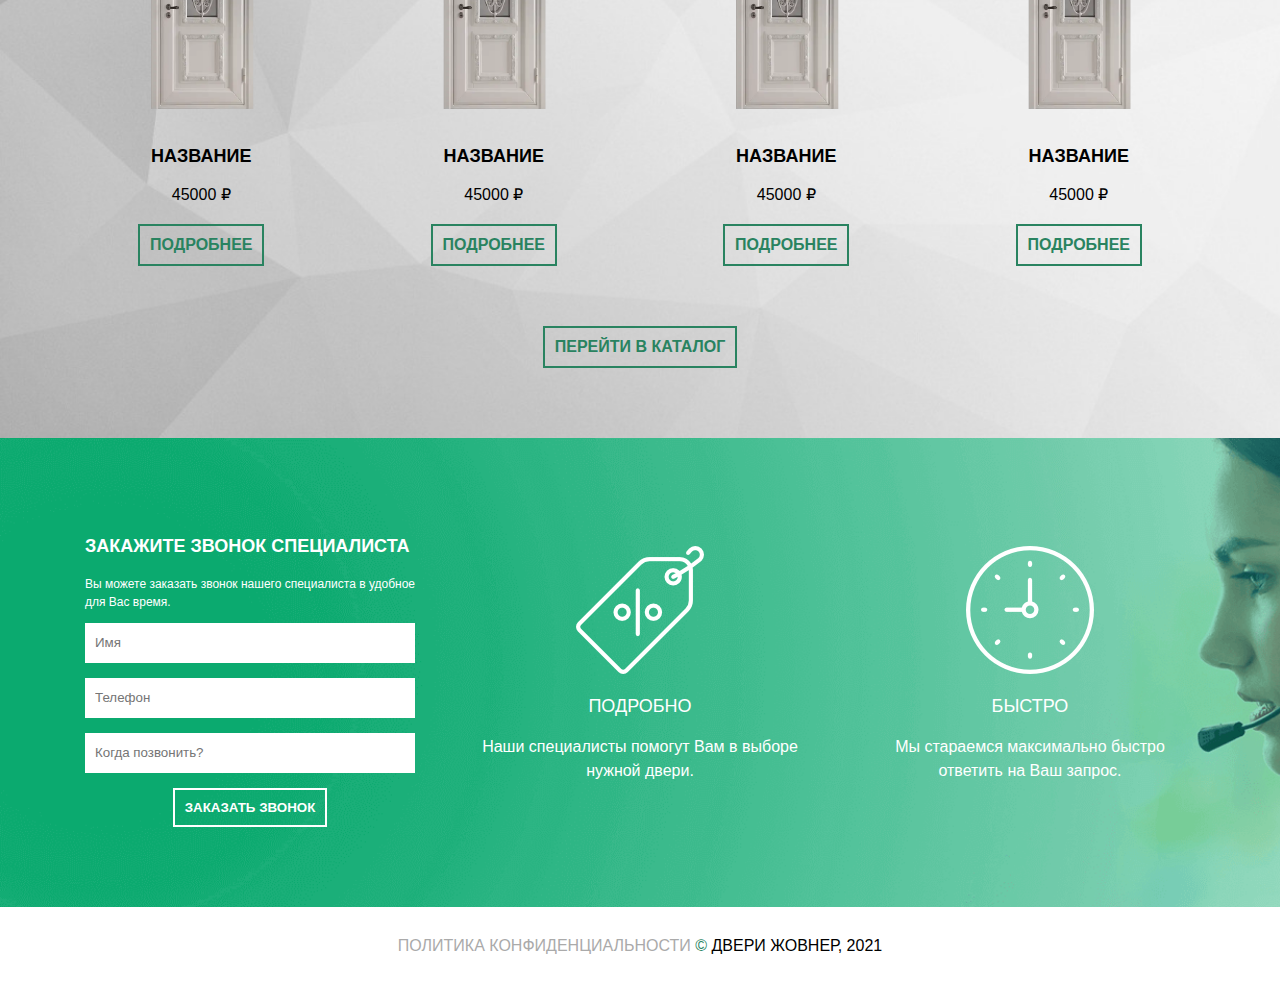
==== commit c46c08a5: "Added open graph" ====
--- a/index.html
+++ b/index.html
@@ -5,6 +5,14 @@
     <meta charset="UTF-8">
     <meta http-equiv="X-UA-Compatible" content="IE=edge">
     <meta name="viewport" content="width=device-width, initial-scale=1.0">
+
+    <meta property="og:title" content="Двери Жовнер - Лучшие двери" />
+    <meta property="og:description" content="Двери ZHOVNER избавят вас от тревоги за сохранность Вашей собственности. Залог качества и надежности." />
+    <meta property="og:site_name" content="Двери Жовнер" />
+    <meta property="og:type" content="website" />
+    <meta property="og:url" content="https://petr791.github.io/dveri-zhovner/" />
+    <meta property="og:image" content="/img/screenshots/screenshot-1.jpg" />
+
     <title>Главная</title>
     <link rel="shortcut icon" href="img/logo.png" type="image/x-icon">
     <link rel="stylesheet" href="css/index.css">
--- a/css/index.css
+++ b/css/index.css
@@ -493,29 +493,371 @@
   border-color: var(--text-accent);
 }
 
-/* 
-
-
-*/
+/* @catalog */
+.category-controll {
+  text-align: center;
+}
+
+.catalog {
+  -webkit-box-pack: start;
+      -ms-flex-pack: start;
+          justify-content: flex-start;
+  -webkit-box-align: start;
+      -ms-flex-align: start;
+          align-items: flex-start;
+}
+
+.navigation {
+  text-align: center;
+}
+
+.page-numbers {
+  cursor: pointer;
+  padding: 15px;
+  font-size: 16px;
+  border: none;
+  background-color: var(--text-accent);
+  color: var(--text-light);
+  text-decoration: none;
+}
+
+.page-numbers.current,
+.page-numbers:hover {
+  opacity: 0.8;
+}
+
+/* @our-contacts */
+.our-contacts {
+  background-color: #eee;
+  padding: 80px 0;
+}
+
+.contacts-row {
+  -webkit-box-align: start;
+      -ms-flex-align: start;
+          align-items: flex-start;
+}
+
+.contacts-col__right {
+  width: 75%;
+}
+
+.contacts-block {
+  padding-right: 30px;
+}
+.contacts-block__title {
+  text-transform: uppercase;
+}
+
+.contacts-inner {
+  display: -webkit-box;
+  display: -ms-flexbox;
+  display: flex;
+}
+
+.contacts-card {
+  border: 4px solid var(--text-accent);
+  width: 33%;
+  text-align: center;
+  padding: 20px;
+  margin-right: 20px;
+  margin-bottom: 30px;
+}
+.contacts-card__pic {
+  display: block;
+}
+.contacts-card__img {
+  /* object-fit: cover; */
+}
+.contacts-card__title {
+  text-transform: uppercase;
+  color: var(--text-accent);
+}
+.contacts-card:last-child {
+  margin-right: 0;
+}
+
+/* search */
+.contacts-col__left {
+  width: 25%;
+}
+
+.contacts-dealers__title {
+  text-transform: uppercase;
+}
+.contacts-dealers__items {
+  list-style: none;
+  padding-left: 0;
+}
+.contacts-dealers__item {
+  border-bottom: 2px solid var(--text-accent);
+  line-height: 26px;
+}
+.search {
+  border: none;
+  width: 100%;
+  height: 40px;
+  padding: 10px;
+  margin-bottom: 15px;
+}
+
+/* @portfolio */
+.portfolio {
+  background-size: cover;
+  padding: 80px 0;
+}
+
+.portfolio-content {
+  width: 100%;
+}
+.portfolio-content__link {
+  border: 5px solid var(--text-light);
+  display: block;
+  margin-bottom: 30px;
+  -webkit-transition: 0.3s;
+  -o-transition: 0.3s;
+  transition: 0.3s;
+}
+.portfolio-content__pic {
+  display: block;
+}
+.portfolio-content__img {
+  width: 100%;
+  height: 400px;
+}
+
+.gallery {
+  display: -webkit-box;
+  display: -ms-flexbox;
+  display: flex;
+  -ms-flex-wrap: wrap;
+      flex-wrap: wrap;
+  -webkit-box-pack: space-evenly;
+      -ms-flex-pack: space-evenly;
+          justify-content: space-evenly;
+}
+
+/* @order */
+.order {
+  background-color: #eee;
+  padding: 80px 0;
+}
+
+.order-col {
+  width: 100%;
+}
+
+.order-card-inner {
+  display: -webkit-box;
+  display: -ms-flexbox;
+  display: flex;
+  -webkit-box-align: center;
+      -ms-flex-align: center;
+          align-items: center;
+}
+
+.order-card__title {
+  text-align: center;
+  text-transform: uppercase;
+}
+.order-card__pic {
+  display: block;
+  margin-right: 30px;
+}
+.order-card__img {
+  /* width: 100%; */
+  max-width: 350px;
+  height: auto;
+}
+.order-card__desc {
+  line-height: 26px;
+}
+.order-card__time {
+  color: var(--text-accent);
+  line-height: 26px;
+}
+
+/* order-form */
+.order-form-block {
+  text-align: center;
+}
+.order-form-block__title {
+  color: var(--text-accent);
+  text-transform: uppercase;
+  margin: 50px 0 20px;
+}
+
+.order-form-block input:not([type=submit]) {
+  display: block;
+  border: none;
+  width: 320px;
+  height: 40px;
+  padding: 10px;
+  margin: 0 auto 15px;
+}
+
+.order-form-block input.btn [type=submit] {
+  display: block;
+  margin: 0 auto;
+}
+
+/* @information-page */
+.information-page {
+  background-color: #eee;
+  padding: 80px 0;
+}
+
+.information-header__title {
+  text-align: center;
+  text-transform: uppercase;
+}
+
+.information-header-col {
+  width: 100%;
+}
+
+.information-grid {
+  -webkit-box-pack: start;
+      -ms-flex-pack: start;
+          justify-content: flex-start;
+  -webkit-box-align: start;
+      -ms-flex-align: start;
+          align-items: flex-start;
+}
+
+.information-grid-col {
+  width: 25%;
+  text-align: center;
+  padding: 10px;
+}
+
+.information-grid__pic {
+  display: block;
+}
+.information-grid__img {
+  max-height: 250px;
+  width: auto;
+  max-width: 100%;
+}
+.information-grid__title {
+  font-size: 18px;
+  text-transform: uppercase;
+}
+
+/* @door-template */
+.door-template {
+  padding: 80px 0;
+  background-color: #eee;
+}
+
+.door-row {
+  -webkit-box-align: start;
+      -ms-flex-align: start;
+          align-items: flex-start;
+}
+
+.door-col {
+  width: 50%;
+}
+
+.door-gallery {
+  display: -webkit-box;
+  display: -ms-flexbox;
+  display: flex;
+  -ms-flex-wrap: wrap;
+      flex-wrap: wrap;
+}
+.door-gallery__box {
+  padding: 10px;
+  display: block;
+  width: 40%;
+}
+.door-gallery__box:first-child {
+  width: 80%;
+}
+.door-gallery__pic {
+  display: block;
+}
+.door-gallery__img {
+  width: 100%;
+}
+
 /*  */
-/* 
-
-
-
-
-
-
-
-
-
-
-
-
-
-
-
-
-*/
+.door-description__title {
+  font-size: 30px;
+  color: var(--text-accent);
+  text-transform: uppercase;
+}
+.door-description__span {
+  color: var(--text-dark);
+  text-transform: lowercase;
+  font-size: 14px;
+  vertical-align: top;
+}
+.door-description__text {
+  font-size: 18px;
+  line-height: 26px;
+}
+.door-description__price {
+  font-size: 26px;
+  color: var(--text-accent);
+  text-transform: uppercase;
+}
+
+/*  */
+.door-form__btn {
+  margin: 0 0 15px;
+}
+
+.door-description form input:not([type=submit]),
+.door-description form textarea {
+  display: block;
+  border: 1px solid var(--text-small);
+  width: 320px;
+  height: 40px;
+  padding: 10px;
+  margin-bottom: 17px;
+}
+
+.door-description form textarea {
+  resize: vertical;
+  height: 100px;
+  min-height: 100px;
+  max-height: 300px;
+}
+
+/*  */
+.door-table {
+  margin-bottom: 50px;
+  width: 100%;
+  border-collapse: collapse;
+}
+.door-table__title {
+  text-align: left;
+  margin-top: 30px;
+  margin-bottom: 15px;
+  font-size: 26px;
+  color: var(--text-accent);
+  text-transform: uppercase;
+  font-weight: bold;
+}
+.door-table__tr {
+  border-bottom: 2px solid var(--text-dark);
+}
+.door-table__td {
+  padding: 10px;
+}
+.door-table__td:first-child {
+  width: 30%;
+  color: var(--text-accent);
+  font-weight: bold;
+}
+
+.door-information__btn {
+  margin: 0 0 15px;
+}
+
+/*  */
 /* Адаптивная версия */
 /* lg */
 @media (max-width: 1025px) {
@@ -553,6 +895,54 @@
   .company-content__img {
     float: none;
   }
+  .contacts-col__right,
+.contacts-col__left {
+    width: 100%;
+  }
+  .contacts-card {
+    margin-right: 10px;
+    padding: 10px;
+  }
+  .contacts-card__img {
+    width: 80px;
+  }
+  .contacts-block {
+    padding-right: 0;
+  }
+  .portfolio-content__link {
+    border: 5px solid transparent;
+    width: 45%;
+  }
+  .portfolio-content__img {
+    width: 100%;
+    height: auto;
+  }
+  .order-card-inner {
+    -webkit-box-orient: vertical;
+    -webkit-box-direction: normal;
+        -ms-flex-direction: column;
+            flex-direction: column;
+  }
+  .information-grid-col {
+    width: 50%;
+  }
+  .door-col {
+    width: 100%;
+  }
+  .door-description {
+    -webkit-box-ordinal-group: 0;
+        -ms-flex-order: -1;
+            order: -1;
+  }
+  .door-gallery {
+    -webkit-box-pack: center;
+        -ms-flex-pack: center;
+            justify-content: center;
+    margin-top: 30px;
+  }
+  .door-btn-wrapper {
+    text-align: center;
+  }
 }
 /* md */
 @media (max-width: 825px) {
@@ -571,6 +961,32 @@
     font-size: 12px;
     font-weight: bold;
   }
+  .door-gallery__box {
+    /*  width: 50%; */
+  }
+}
+@media (max-width: 560px) {
+  .portfolio-content__img {
+    /* width: 100%;
+    height: auto; */
+  }
+  .contacts-inner {
+    -webkit-box-pack: center;
+        -ms-flex-pack: center;
+            justify-content: center;
+    -ms-flex-wrap: wrap;
+        flex-wrap: wrap;
+  }
+  .contacts-card {
+    /* width: 100%; */
+    width: 60%;
+  }
+  .contacts-block__title {
+    text-align: center;
+  }
+  .contacts-dealers__title {
+    text-align: center;
+  }
 }
 /* sm */
 @media (max-width: 416px) {
@@ -590,8 +1006,12 @@
     text-align: center;
     font-size: 16px;
   }
-  .about-content__title {
+  .about-content__title,
+.advantages__title {
     font-size: 16px;
+  }
+  .advantages__header {
+    height: 150px;
   }
   .doors {
     -ms-flex-wrap: wrap;
@@ -599,6 +1019,9 @@
   }
   .btn {
     margin: 5px 0;
+  }
+  .hero-btn {
+    margin: 15px auto 5px;
   }
   .hero__title::before,
 .hero__title::after {
@@ -621,4 +1044,40 @@
   .policy-row__title {
     font-size: 16px;
   }
+  .category-btn {
+    padding: 8px;
+  }
+  .contacts-inner {
+    -ms-flex-wrap: wrap;
+        flex-wrap: wrap;
+  }
+  .contacts-card {
+    width: 100%;
+  }
+  .portfolio-content__link {
+    width: 100%;
+    text-align: center;
+  }
+  .portfolio-content__img {
+    /*  width: auto;
+    height: 250px; */
+  }
+  .order-card__img {
+    margin-right: 0;
+  }
+  .order-form-block input:not([type=submit]),
+.door-description form input:not([type=submit]),
+.door-description form textarea {
+    width: 100%;
+  }
+  .information-grid-col {
+    width: 100%;
+  }
+}
+/* Wordpress */
+.menu-item {
+  display: inline !important;
+  list-style: none !important;
+  padding: 0 !important;
+  margin: 0 !important;
 }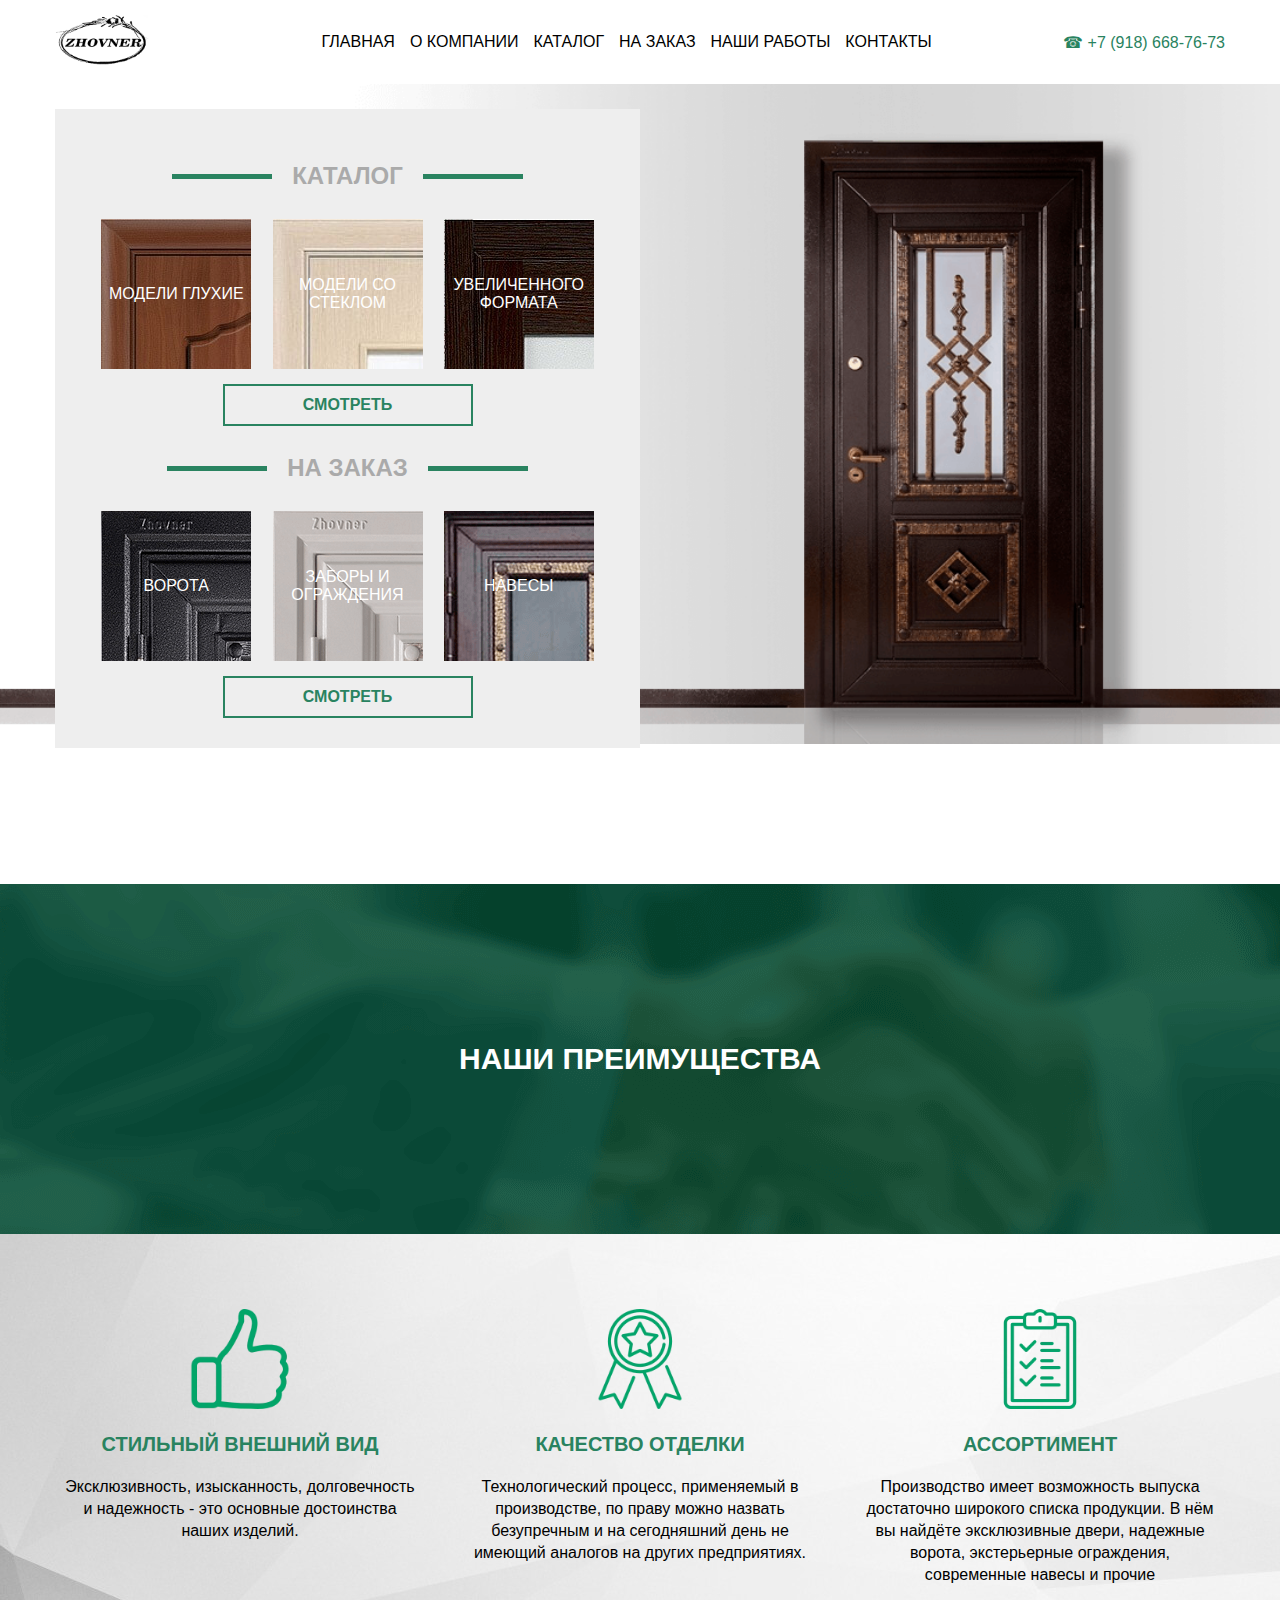
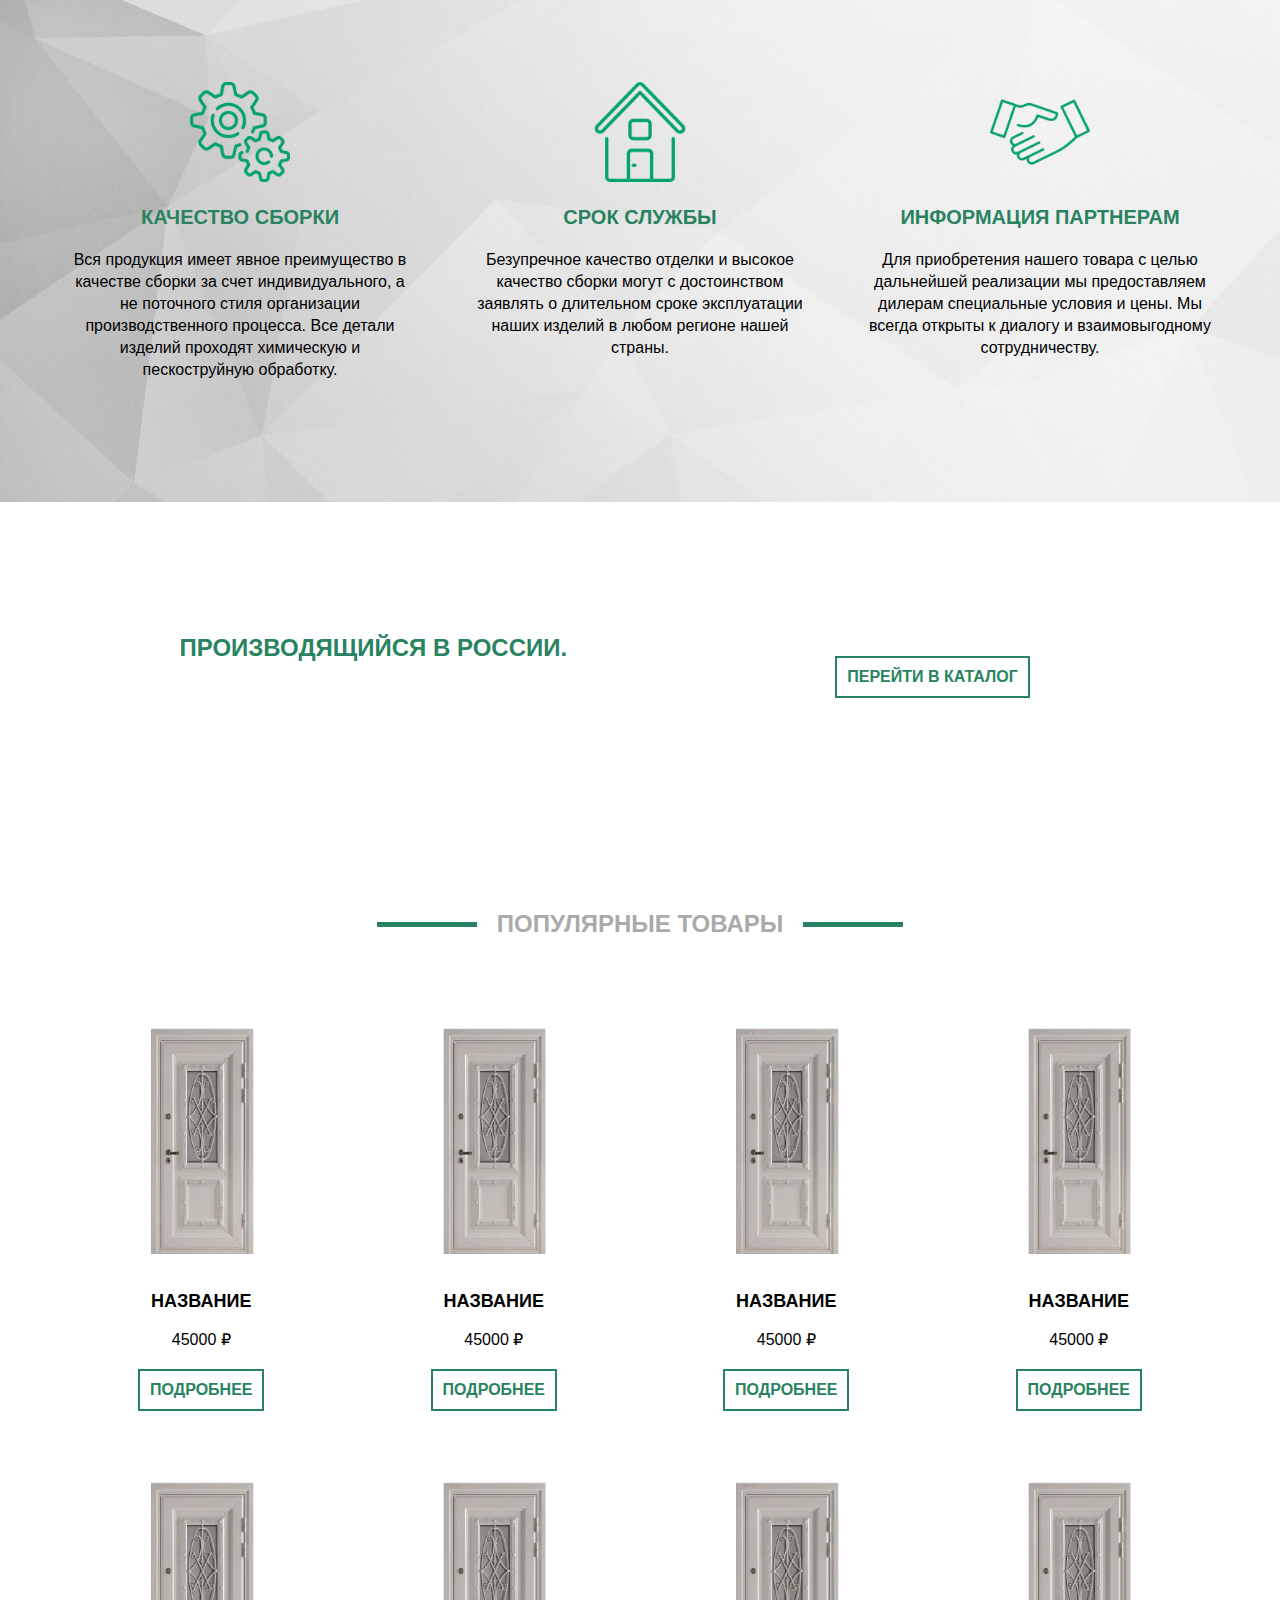
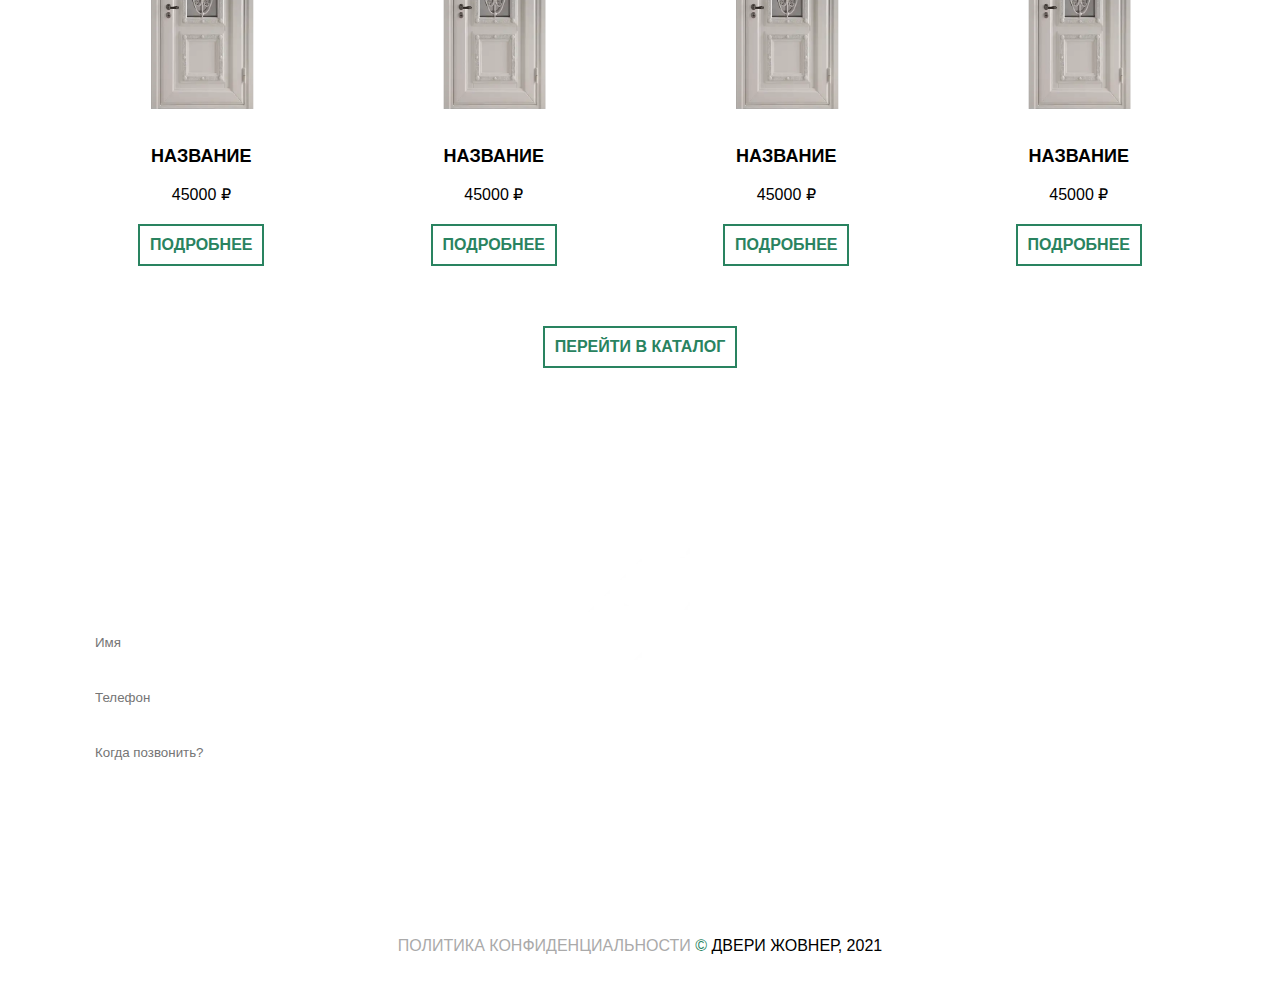
==== commit 3761f22d: "Added lazy loading of images" ====
--- a/index.html
+++ b/index.html
@@ -6,16 +6,43 @@
     <meta http-equiv="X-UA-Compatible" content="IE=edge">
     <meta name="viewport" content="width=device-width, initial-scale=1.0">
 
-    <meta property="og:title" content="Двери Жовнер - Лучшие двери" />
-    <meta property="og:description" content="Двери ZHOVNER избавят вас от тревоги за сохранность Вашей собственности. Залог качества и надежности." />
+    <meta property="og:title" content="Двери Жовнер - Лучшие двери от надежного производителя" />
+    <meta property="og:description" content="Двери ZHOVNER избавят вас от тревоги за сохранность Вашей собственности. Залог лучшего качества от надежного производителя." />
     <meta property="og:site_name" content="Двери Жовнер" />
     <meta property="og:type" content="website" />
     <meta property="og:url" content="https://petr791.github.io/dveri-zhovner/" />
     <meta property="og:image" content="/img/screenshots/screenshot-1.jpg" />
+    <meta property="og:image:width" content="1200" />
+    <meta property="og:image:height" content="630" />
 
     <title>Главная</title>
     <link rel="shortcut icon" href="img/logo.png" type="image/x-icon">
     <link rel="stylesheet" href="css/index.css">
+
+    <!-- Yandex.Metrika counter -->
+    <script type="text/javascript">
+        (function(m, e, t, r, i, k, a) {
+            m[i] = m[i] || function() {
+                (m[i].a = m[i].a || []).push(arguments)
+            };
+            m[i].l = 1 * new Date();
+            for (var j = 0; j < document.scripts.length; j++) {
+                if (document.scripts[j].src === r) {
+                    return;
+                }
+            }
+            k = e.createElement(t), a = e.getElementsByTagName(t)[0], k.async = 1, k.src = r, a.parentNode.insertBefore(k, a)
+        })
+        (window, document, "script", "https://mc.yandex.ru/metrika/tag.js", "ym");
+
+        ym(90928078, "init", {
+            clickmap: true,
+            trackLinks: true,
+            accurateTrackBounce: true
+        });
+    </script>
+    <noscript><div><img src="https://mc.yandex.ru/watch/90928078" style="position:absolute; left:-9999px;" alt="" /></div></noscript>
+    <!-- /Yandex.Metrika counter -->
 </head>
 
 <body>
@@ -161,7 +188,8 @@
 
 
         <!-- About us -->
-        <section class="about" style="background-image: url(img/bg-about.jpg);">
+        <section class="about lazy" data-bg="img/bg-about.jpg">
+            <!-- style="background-image: url(img/bg-about.jpg);" -->
             <div class="container">
                 <div class="about-inner row">
                     <div class="about-content">
@@ -176,7 +204,8 @@
         </section>
 
         <!-- Popular -->
-        <section class="popular" style="background-image: url(img/background.jpg);">
+        <section class="popular lazy" data-bg="img/background.jpg">
+            <!-- style="background-image: url(img/background.jpg);"  -->
             <div class="container">
                 <div class="popular-header row">
                     <h2 class="popular-header__title">ПОПУЛЯРНЫЕ ТОВАРЫ</h2>
@@ -266,7 +295,8 @@
         </section>
 
         <!-- Answer-->
-        <section class="answer" style="background-image: url(img/bg-contacts.png);">
+        <section class="answer lazy" data-bg="img/bg-contacts.png">
+            <!-- style="background-image: url(img/bg-contacts.png);" -->
             <div class="container">
                 <div class="answer-row row">
                     <div class="answer-block">
@@ -314,7 +344,8 @@
         </footer>
 
     </main>
-
+    <script src="js/lazyload.js"></script>
+    <script src="js/index.js"></script>
 
 </body>
 
